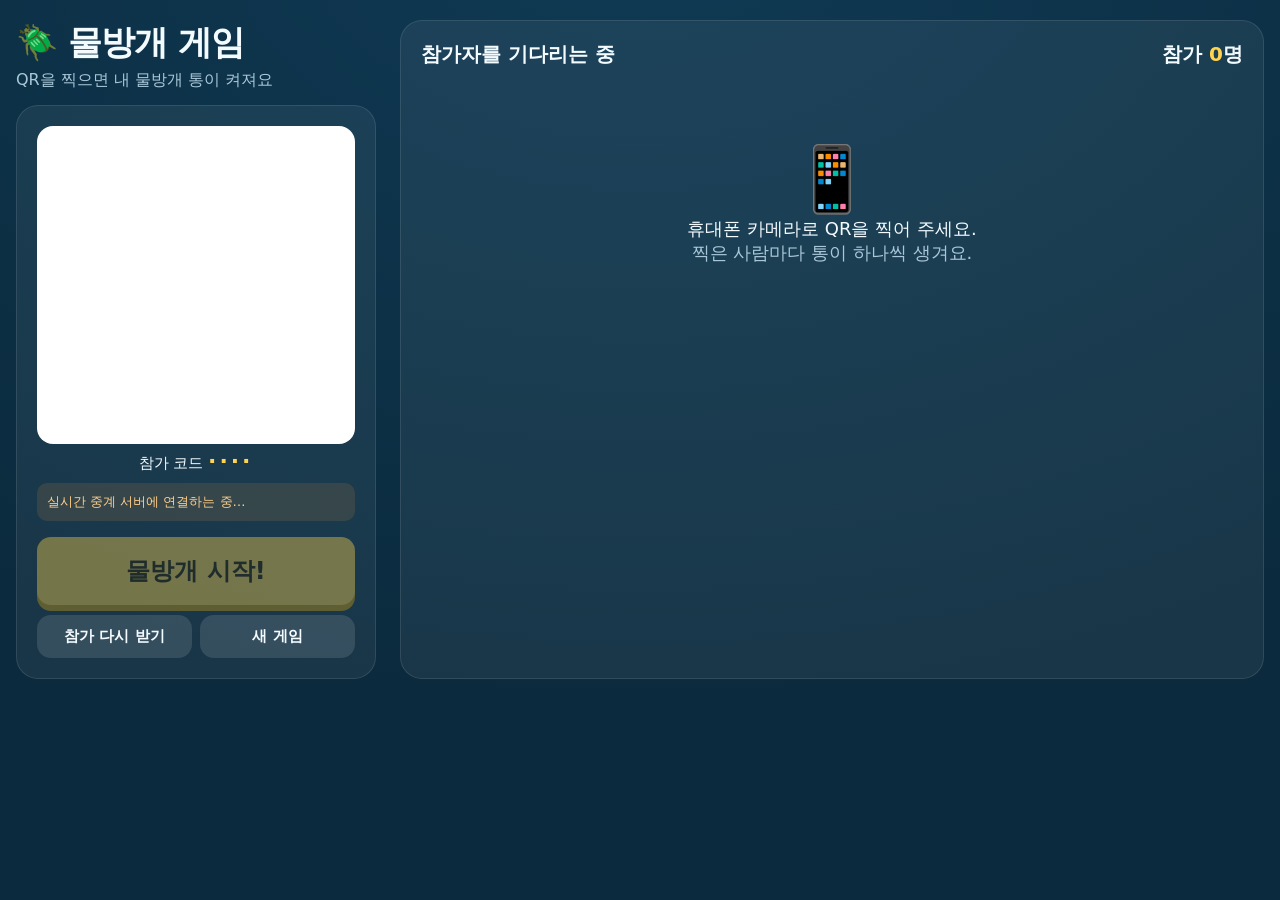
==== index.html @ 8b1d906b "물방개 게임 인터넷 버전 (GitHub Pages + 공개 MQTT 중계) Co-Authored-By: Claude Opus 5.5 <noreply@anthropic.com> Cl" ====
<!doctype html>
<html lang="ko">
<head>
<meta charset="utf-8">
<meta name="viewport" content="width=device-width,initial-scale=1,viewport-fit=cover">
<meta name="theme-color" content="#0b2a3d">
<title>물방개 게임</title>
<link rel="stylesheet" href="style.css">
<style>
  body { min-height: 100dvh; }
  .wrap { max-width: 1280px; margin: 0 auto; padding: 20px 16px 40px; display: grid; grid-template-columns: 360px 1fr; gap: 24px; }
  @media (max-width: 860px) { .wrap { grid-template-columns: 1fr; } }
  h1 { margin: 0 0 4px; font-size: 34px; letter-spacing: -1px; display: flex; align-items: center; gap: 10px; }
  .panel { background: rgba(255,255,255,.06); border: 1px solid rgba(255,255,255,.1); border-radius: 22px; padding: 20px; }
  #qr { background: #fff; border-radius: 16px; padding: 14px; display: flex; justify-content: center; aspect-ratio: 1; }
  #qr img, #qr svg { width: 100%; height: auto; image-rendering: pixelated; }
  #qr.closed { opacity: .25; filter: grayscale(1); }
  #link { word-break: break-all; font-size: 14px; margin-top: 10px; text-align: center; }
  #code { font-size: 15px; text-align: center; margin-top: 4px; }
  #code b { font-size: 22px; letter-spacing: 3px; color: var(--accent); }
  #warn { display: none; margin-top: 10px; font-size: 13px; color: #ffcf8a; background: rgba(255,160,60,.12); padding: 10px; border-radius: 10px; }
  .controls { display: flex; flex-direction: column; gap: 10px; margin-top: 16px; }
  #start { font-size: 24px; padding: 18px; }
  .row { display: flex; gap: 8px; } .row button { flex: 1; font-size: 15px; padding: 12px 8px; }
  #phase { font-size: 20px; font-weight: 800; margin: 0 0 14px; display: flex; justify-content: space-between; align-items: center; }
  #phase span.n { color: var(--accent); }
  #grid { display: grid; grid-template-columns: repeat(auto-fill, minmax(110px, 1fr)); gap: 14px; }
  .tub { position: relative; aspect-ratio: 1; border-radius: 22px; border: 6px solid var(--c); box-shadow: inset 0 0 20px rgba(0,0,0,.3);
    display: flex; align-items: center; justify-content: center; transition: transform .2s; animation: drop .4s cubic-bezier(.2,1.6,.4,1); }
  @keyframes drop { from { transform: scale(.3); opacity: 0; } }
  .tub .n { position: relative; z-index: 2; font-size: 34px; font-weight: 900; color: rgba(255,255,255,.85); text-shadow: 0 2px 6px rgba(0,0,0,.3); }
  .tub .off { position: absolute; top: 6px; right: 8px; z-index: 3; font-size: 11px; background: rgba(0,0,0,.45); padding: 2px 6px; border-radius: 6px; }
  .tub .x { position: absolute; top: 4px; left: 6px; z-index: 3; background: none; padding: 2px 6px; font-size: 14px; color: rgba(255,255,255,.6); display: none; }
  .lobby .tub:hover .x { display: block; }
  .tub .bt { position: absolute; z-index: 4; inset: 0; display: none; align-items: center; justify-content: center; }
  .tub.here { transform: scale(1.08); box-shadow: 0 0 0 4px #fff, 0 0 30px rgba(255,255,255,.6); }
  .tub.here .bt { display: flex; }
  .tub.here .n { opacity: .25; }
  .tub.win { transform: scale(1.12); box-shadow: 0 0 0 6px var(--accent), 0 0 50px rgba(255,211,77,.9); }
  .tub.win .bt { display: flex; }
  .tub.lose { opacity: .35; }
  #empty { text-align: center; padding: 60px 10px; font-size: 18px; }
  #empty .big { font-size: 64px; }
  #banner { position: fixed; inset: 0; z-index: 30; display: none; align-items: center; justify-content: center; flex-direction: column; background: rgba(5,20,30,.75); text-align: center; }
  #banner h2 { font-size: min(18vw, 160px); margin: 0; color: var(--accent); text-shadow: 0 0 40px rgba(255,211,77,.7); animation: pop .6s cubic-bezier(.2,2,.4,1); }
  #banner p { font-size: 28px; margin: 8px 0 24px; }
  #banner .row button { flex: none; font-size: 20px; padding: 14px 28px; white-space: nowrap; }
  #count { position: fixed; inset: 0; z-index: 30; display: none; align-items: center; justify-content: center; font-size: 30vmin; font-weight: 900; text-shadow: 0 6px 30px rgba(0,0,0,.5); pointer-events: none; }
  @keyframes pop { from { transform: scale(.2); } to { transform: scale(1); } }
</style>
</head>
<body>
<div class="wrap">
  <div>
    <h1>🪲 물방개 게임</h1>
    <p class="muted" style="margin:0 0 14px">QR을 찍으면 내 물방개 통이 켜져요</p>
    <div class="panel">
      <div id="qr"></div>
      <div id="code">참가 코드 <b id="codev">····</b></div>
      <div id="link" class="muted"></div>
      <div id="warn"></div>
      <div class="controls">
        <button id="start" class="btn-main" disabled>물방개 시작!</button>
        <div class="row">
          <button id="reopen" class="btn-sub">참가 다시 받기</button>
          <button id="newgame" class="btn-sub">새 게임</button>
        </div>
      </div>
    </div>
  </div>
  <div class="panel" id="board">
    <div id="phase"><span id="phaseText">참가자를 기다리는 중</span><span>참가 <span class="n" id="cnt">0</span>명</span></div>
    <div id="grid"></div>
    <div id="empty"><div class="big">📱</div>휴대폰 카메라로 QR을 찍어 주세요.<br><span class="muted">찍은 사람마다 통이 하나씩 생겨요.</span></div>
  </div>
</div>
<div id="count"></div>
<div id="banner"><h2 id="bTitle"></h2><p id="bSub">당첨!</p><div class="row" style="gap:12px"><button class="btn-main" id="again">한 판 더</button><button class="btn-sub" id="close">닫기</button></div></div>
<script src="qrcode.js"></script>
<script src="beetle.js"></script>
<script src="mqtt.min.js"></script>
<script src="net.js"></script>
<script>
const $ = id => document.getElementById(id);
const COLORS = ['#3BA7E0', '#F2994A', '#6FCF97', '#EB5757', '#BB6BD9', '#F2C94C', '#56CCF2', '#FF8FB1',
  '#2D9CDB', '#27AE60', '#9B51E0', '#F06292', '#4DB6AC', '#FFB74D', '#7986CB', '#A1887F'];
const HK = 'mb2_host';
const params = new URLSearchParams(location.search);
let G = null;          // 게임 상태 (이 호스트 화면이 진행을 맡음)
let client = null, brokerUrl = null, state = null, runTimer = null;
const T = () => MB.PREFIX + G.room;

function save() { try { localStorage.setItem(HK, JSON.stringify({ ...G, players: G.players.map(p => ({ ...p, seen: 0 })) })); } catch (_) {} }
function restore() { try { return JSON.parse(localStorage.getItem(HK)); } catch (_) { return null; } }
function newGame() { return { room: MB.rid(6), phase: 'lobby', players: [], winner: null, round: 0, nextNum: 1 }; }
function setWarn(t, bad) { const w = $('warn'); w.style.display = t ? 'block' : 'none'; w.textContent = t || ''; w.style.color = bad ? '#ff9b9b' : ''; }

function online(p) { return Date.now() - (p.seen || 0) < 12000; }
function snapshot() {
  return { type: 'state', phase: G.phase, winner: G.winner, round: G.round,
    players: G.players.map(p => ({ id: p.id, num: p.num, color: p.color, online: online(p) })) };
}
function pub(sub, obj, retain) { if (client) client.publish(T() + sub, JSON.stringify(obj), { qos: 0, retain: !!retain }); }
function broadcast(m) { handle(m); pub('/ev', m); }
function broadcastState() { save(); const s = snapshot(); handle(s); pub('/state', s, true); }

// 참가자 → 호스트 메시지
function onUp(m) {
  if (!m || typeof m.pid !== 'string' || m.pid.length > 40) return;
  let p = G.players.find(x => x.id === m.pid);
  if (m.t === 'join') {
    if (!p) {
      if (G.phase !== 'lobby') { pub('/ev', { type: 'rejected', pid: m.pid }); return; }
      if (G.players.length >= 200) { pub('/ev', { type: 'rejected', pid: m.pid, full: true }); return; }
      const num = G.nextNum++;
      p = { id: m.pid, num, color: COLORS[(num - 1) % COLORS.length], seen: Date.now() };
      G.players.push(p);
    } else p.seen = Date.now();
    broadcastState();
  } else if (m.t === 'hb' && p) {
    const was = online(p); p.seen = Date.now();
    if (!was) broadcastState();
  }
}
// 연결 끊김 표시 갱신
setInterval(() => {
  if (!G || !state) return;
  const changed = G.players.some(p => { const o = state.players.find(x => x.id === p.id); return o && o.online !== online(p); });
  if (changed) broadcastState();
}, 3000);

function buildPath() {
  const ids = G.players.map(p => p.id);
  const win = ids[MB.randInt(ids.length)];
  const hops = ids.slice();
  for (let i = hops.length - 1; i > 0; i--) { const j = MB.randInt(i + 1); [hops[i], hops[j]] = [hops[j], hops[i]]; }
  const other = not => { let x; do { x = ids[MB.randInt(ids.length)]; } while (x === not); return x; };
  if (ids.length > 1) {
    const extra = Math.min(3 + MB.randInt(5), 2 + ids.length * 2);
    for (let k = 0; k < extra; k++) hops.push(other(hops[hops.length - 1]));
    if (hops[hops.length - 1] === win) hops.push(other(win));
    hops.push(win);
  } else hops.splice(0, hops.length, win);
  const n = hops.length;
  const durs = hops.map((_, i) => { const e = n - 1 - i; if (e === 0) return 2600; if (e <= 3) return [0, 1700, 1300, 1000][e]; return Math.max(450, 1300 - i * 120); });
  return { hops, durs, win };
}

function startBeetle() {
  if (!G.players.length || G.phase === 'running') return;
  const { hops, durs, win } = buildPath();
  clearTimeout(runTimer);
  G.phase = 'running'; G.winner = null; G.round++;
  const round = G.round;
  broadcastState();
  broadcast({ type: 'countdown', ms: 3000 });
  let i = 0;
  const step = () => {
    if (G.round !== round) return;
    if (i >= hops.length) {
      G.phase = 'done'; G.winner = win;
      const wp = G.players.find(p => p.id === win);
      broadcast({ type: 'winner', id: win, num: wp ? wp.num : null });
      broadcastState();
      return;
    }
    broadcast({ type: 'hop', id: hops[i], dur: durs[i], idx: i, total: hops.length, final: i === hops.length - 1 });
    runTimer = setTimeout(step, durs[i++]);
  };
  runTimer = setTimeout(step, 3000);
}

function showQR() {
  const u = new URL('join.html', location.href);
  u.search = ''; u.hash = '';
  u.searchParams.set('r', G.room);
  u.searchParams.set('b', MB.brokerParam(brokerUrl));
  const url = u.href;
  const qr = qrcode(0, 'M'); qr.addData(url); qr.make();
  $('qr').innerHTML = qr.createSvgTag({ cellSize: 8, margin: 2, scalable: true });
  $('link').textContent = url;
  $('codev').textContent = G.room.toUpperCase();
}

async function init(fresh) {
  const saved = fresh ? null : restore();
  G = saved && saved.room ? saved : newGame();
  if (G.phase === 'running') G.phase = G.winner ? 'done' : 'lobby';
  save();
  setWarn('실시간 중계 서버에 연결하는 중…');
  if (!client) {
    const list = params.get('broker') ? [params.get('broker')] : (G.broker ? [G.broker, ...MB.BROKERS.filter(b => b !== G.broker)] : MB.BROKERS);
    try { const r = await MB.connectAny(list); client = r.client; brokerUrl = r.url; }
    catch (e) { setWarn('⚠️ ' + e.message + ' 잠시 후 다시 시도해요.', true); setTimeout(() => init(false), 4000); return; }
    client.on('message', (topic, buf) => {
      if (!G || topic !== T() + '/up') return;
      let m; try { m = JSON.parse(buf.toString()); } catch (_) { return; }
      onUp(m);
    });
    client.on('connect', () => { setWarn(''); subscribe(); broadcastState(); });
    client.on('offline', () => setWarn('⚠️ 인터넷 연결이 끊겼어요. 다시 연결하는 중…', true));
  }
  if (G.broker !== brokerUrl) { G.broker = brokerUrl; save(); }
  subscribe();
  setWarn('');
  showQR();
  broadcastState();
}
let subscribed = null;
function subscribe() {
  if (subscribed && subscribed !== T()) client.unsubscribe(subscribed + '/up');
  subscribed = T();
  client.subscribe(T() + '/up', { qos: 0 });
}

const host = async (action, extra) => {
  if (action === 'start') startBeetle();
  else if (action === 'reopen') { clearTimeout(runTimer); G.round++; G.phase = 'lobby'; G.winner = null; broadcastState(); }
  else if (action === 'kick') {
    const p = G.players.find(x => x.id === extra.pid);
    if (p) { pub('/ev', { type: 'kicked', pid: p.id }); G.players = G.players.filter(x => x !== p); broadcastState(); }
  } else if (action === 'end') {
    clearTimeout(runTimer); G.round++;
    pub('/ev', { type: 'ended' });
    if (client) client.publish(T() + '/state', '', { retain: true }); // 남아 있던 상태 지우기
  }
  return { ok: true, j: {} };
};

function render() {
  const s = state; if (!s) return;
  $('cnt').textContent = s.players.length;
  $('empty').style.display = s.players.length ? 'none' : 'block';
  $('board').className = 'panel ' + s.phase;
  $('qr').className = s.phase === 'lobby' ? '' : 'closed';
  $('phaseText').textContent = { lobby: '참가자를 기다리는 중', running: '물방개가 돌아다니는 중…', done: '결과 발표!' }[s.phase];
  $('start').disabled = s.phase === 'running' || s.players.length === 0;
  $('start').textContent = s.phase === 'done' ? '같은 멤버로 한 판 더' : '물방개 시작!';
  $('reopen').disabled = s.phase !== 'done';
  const grid = $('grid');
  const have = new Set();
  s.players.forEach(p => {
    have.add(p.id);
    let el = grid.querySelector(`[data-id="${p.id}"]`);
    if (!el) {
      el = document.createElement('div'); el.className = 'tub water'; el.dataset.id = p.id;
      el.style.setProperty('--c', p.color);
      el.innerHTML = `<button class="x" title="빼기">✕</button><span class="n">${p.num}</span><span class="off">연결 끊김</span><div class="bt">${beetleSVG(48)}</div>`;
      el.querySelector('.x').onclick = () => { if (confirm(`${p.num}번 통을 뺄까요?`)) host('kick', { pid: p.id }); };
      grid.appendChild(el);
    }
    el.querySelector('.off').style.display = p.online ? 'none' : 'block';
    el.classList.toggle('win', s.phase === 'done' && s.winner === p.id);
    el.classList.toggle('lose', s.phase === 'done' && s.winner && s.winner !== p.id);
    if (s.phase !== 'running') el.classList.remove('here');
  });
  grid.querySelectorAll('.tub').forEach(el => { if (!have.has(el.dataset.id)) el.remove(); });
}

function handle(m) {
  if (m.type === 'state') { state = m; render(); if (m.phase !== 'done') $('banner').style.display = 'none'; }
  else if (m.type === 'countdown') { let n = Math.round(m.ms / 1000); const c = $('count'); c.style.display = 'flex';
    const t = () => { if (n <= 0) { c.style.display = 'none'; return; } c.textContent = n--; setTimeout(t, 1000); }; t(); }
  else if (m.type === 'hop') {
    document.querySelectorAll('.tub.here').forEach(e => e.classList.remove('here'));
    const el = document.querySelector(`.tub[data-id="${m.id}"]`);
    if (el) { el.classList.add('here'); el.scrollIntoView({ block: 'nearest', behavior: 'smooth' }); }
  }
  else if (m.type === 'winner') {
    document.querySelectorAll('.tub.here').forEach(e => e.classList.remove('here'));
    setTimeout(() => { $('bTitle').textContent = `${m.num}번 통`; $('bSub').textContent = '🎉 당첨! 🎉'; $('banner').style.display = 'flex'; }, 400);
  }
}

$('start').onclick = () => { if (!G.players.length) return alert('참가자가 없어요.'); host('start'); };
$('again').onclick = () => { $('banner').style.display = 'none'; host('start'); };
$('close').onclick = () => { $('banner').style.display = 'none'; };
$('reopen').onclick = () => host('reopen');
$('newgame').onclick = async () => { if (!confirm('새 게임을 만들까요? 지금 참가자들은 모두 나가게 돼요.')) return; await host('end'); $('grid').innerHTML = ''; init(true); };
init(false);
</script>
</body>
</html>
---- style.css ----
:root {
  --bg: #0b2a3d; --bg2: #0f3a54; --ink: #f4fbff; --muted: #a9c7d8; --accent: #ffd34d; --accent-ink: #2a1e00;
  --water1: #6fd0f2; --water2: #2a8fc4; --water3: #13628f; --danger: #ff6b6b; --ok: #6be38f;
}
* { box-sizing: border-box; }
html, body { margin: 0; height: 100%; }
body { background: radial-gradient(1200px 800px at 50% -10%, var(--bg2), var(--bg)); color: var(--ink);
  font-family: "Pretendard", "Apple SD Gothic Neo", "Noto Sans KR", "Malgun Gothic", system-ui, sans-serif; -webkit-tap-highlight-color: transparent; }
button { font: inherit; cursor: pointer; border: 0; border-radius: 14px; padding: 14px 22px; font-weight: 800; font-size: 18px; }
button:disabled { opacity: .4; cursor: not-allowed; }
.btn-main { background: var(--accent); color: var(--accent-ink); box-shadow: 0 6px 0 #c79a12; }
.btn-main:active:not(:disabled) { transform: translateY(3px); box-shadow: 0 3px 0 #c79a12; }
.btn-sub { background: rgba(255,255,255,.12); color: var(--ink); }
.muted { color: var(--muted); }

/* 물 효과 */
.water { position: relative; overflow: hidden; background: radial-gradient(circle at 30% 25%, var(--water1), var(--water2) 55%, var(--water3)); }
.water::before, .water::after { content: ""; position: absolute; inset: -50%; pointer-events: none;
  background: repeating-radial-gradient(circle at 50% 50%, rgba(255,255,255,.10) 0 2px, transparent 3px 26px);
  animation: ripple 9s linear infinite; }
.water::after { animation-duration: 13s; animation-direction: reverse; opacity: .6; }
@keyframes ripple { from { transform: rotate(0) scale(1); } to { transform: rotate(360deg) scale(1.1); } }

.beetle .leg-back-l { transform-origin: 36px 87px; }
.beetle .leg-back-r { transform-origin: 64px 87px; }
.swim .beetle .leg-back-l { animation: paddleL .28s ease-in-out infinite alternate; }
.swim .beetle .leg-back-r { animation: paddleR .28s ease-in-out infinite alternate; }
@keyframes paddleL { from { transform: rotate(-18deg); } to { transform: rotate(16deg); } }
@keyframes paddleR { from { transform: rotate(18deg); } to { transform: rotate(-16deg); } }

/* 꽃가루 */
.confetti { position: fixed; top: -20px; width: 10px; height: 16px; z-index: 50; pointer-events: none; animation: fall linear forwards; }
@keyframes fall { to { transform: translateY(110vh) rotate(720deg); } }
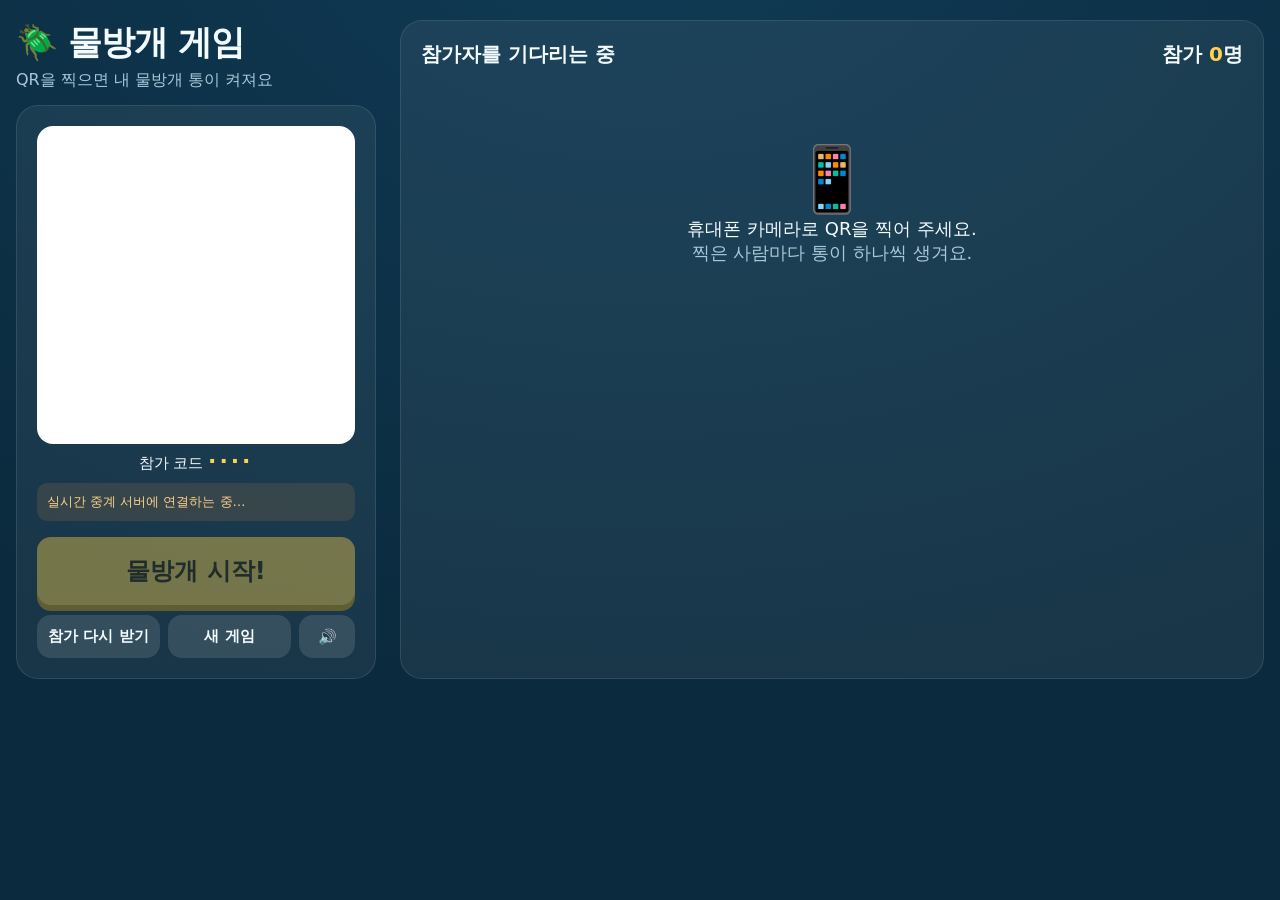
==== commit e0390b8d: "멈춘 척하다 다시 출발하는 연출, 긴장감 배경음악·효과음, 당첨 음성 추가 Co-Authored-By: Claude Opus 5.5 <noreply@anthropic.com> Cl" ====
--- a/index.html
+++ b/index.html
@@ -36,6 +36,8 @@
   .tub.here { transform: scale(1.08); box-shadow: 0 0 0 4px #fff, 0 0 30px rgba(255,255,255,.6); }
   .tub.here .bt { display: flex; }
   .tub.here .n { opacity: .25; }
+  .tub.here.sit { animation: sit .5s ease-in-out infinite alternate; box-shadow: 0 0 0 4px var(--accent), 0 0 40px rgba(255,211,77,.8); }
+  @keyframes sit { from { transform: scale(1.08) rotate(-2deg); } to { transform: scale(1.14) rotate(2deg); } }
   .tub.win { transform: scale(1.12); box-shadow: 0 0 0 6px var(--accent), 0 0 50px rgba(255,211,77,.9); }
   .tub.win .bt { display: flex; }
   .tub.lose { opacity: .35; }
@@ -64,6 +66,7 @@
         <div class="row">
           <button id="reopen" class="btn-sub">참가 다시 받기</button>
           <button id="newgame" class="btn-sub">새 게임</button>
+          <button id="mute" class="btn-sub" style="flex:0 0 56px" title="소리">🔊</button>
         </div>
       </div>
     </div>
@@ -80,6 +83,7 @@
 <script src="beetle.js"></script>
 <script src="mqtt.min.js"></script>
 <script src="net.js"></script>
+<script src="sound.js"></script>
 <script>
 const $ = id => document.getElementById(id);
 const COLORS = ['#3BA7E0', '#F2994A', '#6FCF97', '#EB5757', '#BB6BD9', '#F2C94C', '#56CCF2', '#FF8FB1',
@@ -129,26 +133,40 @@
   if (changed) broadcastState();
 }, 3000);
 
+// 물방개 경로: 모든 통을 한 번씩(무작위 순서) 돈 뒤, 몇 번 더 돌아다니고,
+// 1~2번은 어느 통에 들어가 멈춘 척하다가 다시 튀어나온 뒤, 마지막에 당첨 통으로 들어감
+const FAKE_MS = 3000, FINAL_MS = 3600;
 function buildPath() {
   const ids = G.players.map(p => p.id);
   const win = ids[MB.randInt(ids.length)];
-  const hops = ids.slice();
-  for (let i = hops.length - 1; i > 0; i--) { const j = MB.randInt(i + 1); [hops[i], hops[j]] = [hops[j], hops[i]]; }
+  const order = ids.slice();
+  for (let i = order.length - 1; i > 0; i--) { const j = MB.randInt(i + 1); [order[i], order[j]] = [order[j], order[i]]; }
+  const hops = order.map(id => ({ id, kind: 'pass' }));
+  if (ids.length === 1) return { hops: [{ id: win, kind: 'final', dur: FINAL_MS }], win };
+  const last = () => hops[hops.length - 1].id;
   const other = not => { let x; do { x = ids[MB.randInt(ids.length)]; } while (x === not); return x; };
-  if (ids.length > 1) {
-    const extra = Math.min(3 + MB.randInt(5), 2 + ids.length * 2);
-    for (let k = 0; k < extra; k++) hops.push(other(hops[hops.length - 1]));
-    if (hops[hops.length - 1] === win) hops.push(other(win));
-    hops.push(win);
-  } else hops.splice(0, hops.length, win);
+  const extra = Math.min(2 + MB.randInt(4), 1 + ids.length * 2);
+  for (let k = 0; k < extra; k++) hops.push({ id: other(last()), kind: 'pass' });
+  const fakes = 1 + MB.randInt(2);
+  for (let f = 0; f < fakes; f++) {
+    hops.push({ id: other(last()), kind: 'fake' });
+    const after = 1 + MB.randInt(2);                // 튀어나와서 재빨리 다른 통으로
+    for (let k = 0; k < after; k++) hops.push({ id: other(last()), kind: 'dash' });
+  }
+  if (last() === win) hops.push({ id: other(win), kind: 'pass' });
+  hops.push({ id: win, kind: 'final' });
   const n = hops.length;
-  const durs = hops.map((_, i) => { const e = n - 1 - i; if (e === 0) return 2600; if (e <= 3) return [0, 1700, 1300, 1000][e]; return Math.max(450, 1300 - i * 120); });
-  return { hops, durs, win };
+  hops.forEach((h, i) => {
+    const e = n - 1 - i;
+    h.dur = h.kind === 'final' ? FINAL_MS : h.kind === 'fake' ? FAKE_MS : h.kind === 'dash' ? 520
+      : e <= 2 ? [0, 1300, 1000][e] : Math.max(450, 1300 - i * 120);
+  });
+  return { hops, win };
 }
 
 function startBeetle() {
   if (!G.players.length || G.phase === 'running') return;
-  const { hops, durs, win } = buildPath();
+  const { hops, win } = buildPath();
   clearTimeout(runTimer);
   G.phase = 'running'; G.winner = null; G.round++;
   const round = G.round;
@@ -164,8 +182,10 @@
       broadcastState();
       return;
     }
-    broadcast({ type: 'hop', id: hops[i], dur: durs[i], idx: i, total: hops.length, final: i === hops.length - 1 });
-    runTimer = setTimeout(step, durs[i++]);
+    const h = hops[i];
+    broadcast({ type: 'hop', id: h.id, dur: h.dur, idx: i, total: hops.length, final: h.kind === 'final', fake: h.kind === 'fake' });
+    runTimer = setTimeout(step, h.dur);
+    i++;
   };
   runTimer = setTimeout(step, 3000);
 }
@@ -257,22 +277,40 @@
   grid.querySelectorAll('.tub').forEach(el => { if (!have.has(el.dataset.id)) el.remove(); });
 }
 
+let holdTimers = [];
+function clearHolds() { holdTimers.forEach(clearTimeout); holdTimers = []; }
 function handle(m) {
-  if (m.type === 'state') { state = m; render(); if (m.phase !== 'done') $('banner').style.display = 'none'; }
+  if (m.type === 'state') { state = m; render(); if (m.phase !== 'done') $('banner').style.display = 'none'; if (m.phase !== 'running') { clearHolds(); if (m.phase === 'lobby') SFX.stopMusic(); } }
   else if (m.type === 'countdown') { let n = Math.round(m.ms / 1000); const c = $('count'); c.style.display = 'flex';
-    const t = () => { if (n <= 0) { c.style.display = 'none'; return; } c.textContent = n--; setTimeout(t, 1000); }; t(); }
+    const t = () => { if (n <= 0) { c.style.display = 'none'; SFX.startMusic(); return; } SFX.tick(); c.textContent = n--; setTimeout(t, 1000); }; t(); }
   else if (m.type === 'hop') {
-    document.querySelectorAll('.tub.here').forEach(e => e.classList.remove('here'));
+    clearHolds();
+    document.querySelectorAll('.tub.here').forEach(e => e.classList.remove('here', 'sit'));
     const el = document.querySelector(`.tub[data-id="${m.id}"]`);
     if (el) { el.classList.add('here'); el.scrollIntoView({ block: 'nearest', behavior: 'smooth' }); }
+    SFX.setIntensity(m.idx / Math.max(1, m.total - 1));
+    SFX.splash();
+    if (m.fake || m.final) {
+      // 멈춘 척 / 진짜 멈춤은 처음 2.4초 동안 똑같이 보이고 들림
+      holdTimers.push(setTimeout(() => { if (el) el.classList.add('sit'); $('phaseText').textContent = '멈췄다…?!'; SFX.hold(); }, 1000));
+      if (m.fake) holdTimers.push(setTimeout(() => { if (el) el.classList.remove('sit'); $('phaseText').textContent = '앗, 다시 움직인다!'; SFX.whoosh(); SFX.resume(); }, 2400));
+      else holdTimers.push(setTimeout(() => { SFX.drumroll(1.1); }, 2400));
+    } else if ($('phaseText').textContent !== '물방개가 돌아다니는 중…') $('phaseText').textContent = '물방개가 돌아다니는 중…';
   }
   else if (m.type === 'winner') {
-    document.querySelectorAll('.tub.here').forEach(e => e.classList.remove('here'));
-    setTimeout(() => { $('bTitle').textContent = `${m.num}번 통`; $('bSub').textContent = '🎉 당첨! 🎉'; $('banner').style.display = 'flex'; }, 400);
+    clearHolds();
+    SFX.stopMusic();
+    setTimeout(() => {
+      document.querySelectorAll('.tub.here').forEach(e => e.classList.remove('here', 'sit'));
+      $('bTitle').textContent = `${m.num}번 통`; $('bSub').textContent = '🎉 당첨! 🎉'; $('banner').style.display = 'flex';
+      SFX.fanfare(); setTimeout(() => SFX.speak(`${m.num}번 통, 당첨!`), 900);
+    }, 300);
   }
 }
 
 $('start').onclick = () => { if (!G.players.length) return alert('참가자가 없어요.'); host('start'); };
+document.addEventListener('pointerdown', () => SFX.unlock(), { capture: true });
+$('mute').onclick = () => { SFX.unlock(); SFX.setMuted(!SFX.isMuted()); $('mute').textContent = SFX.isMuted() ? '🔇' : '🔊'; };
 $('again').onclick = () => { $('banner').style.display = 'none'; host('start'); };
 $('close').onclick = () => { $('banner').style.display = 'none'; };
 $('reopen').onclick = () => host('reopen');
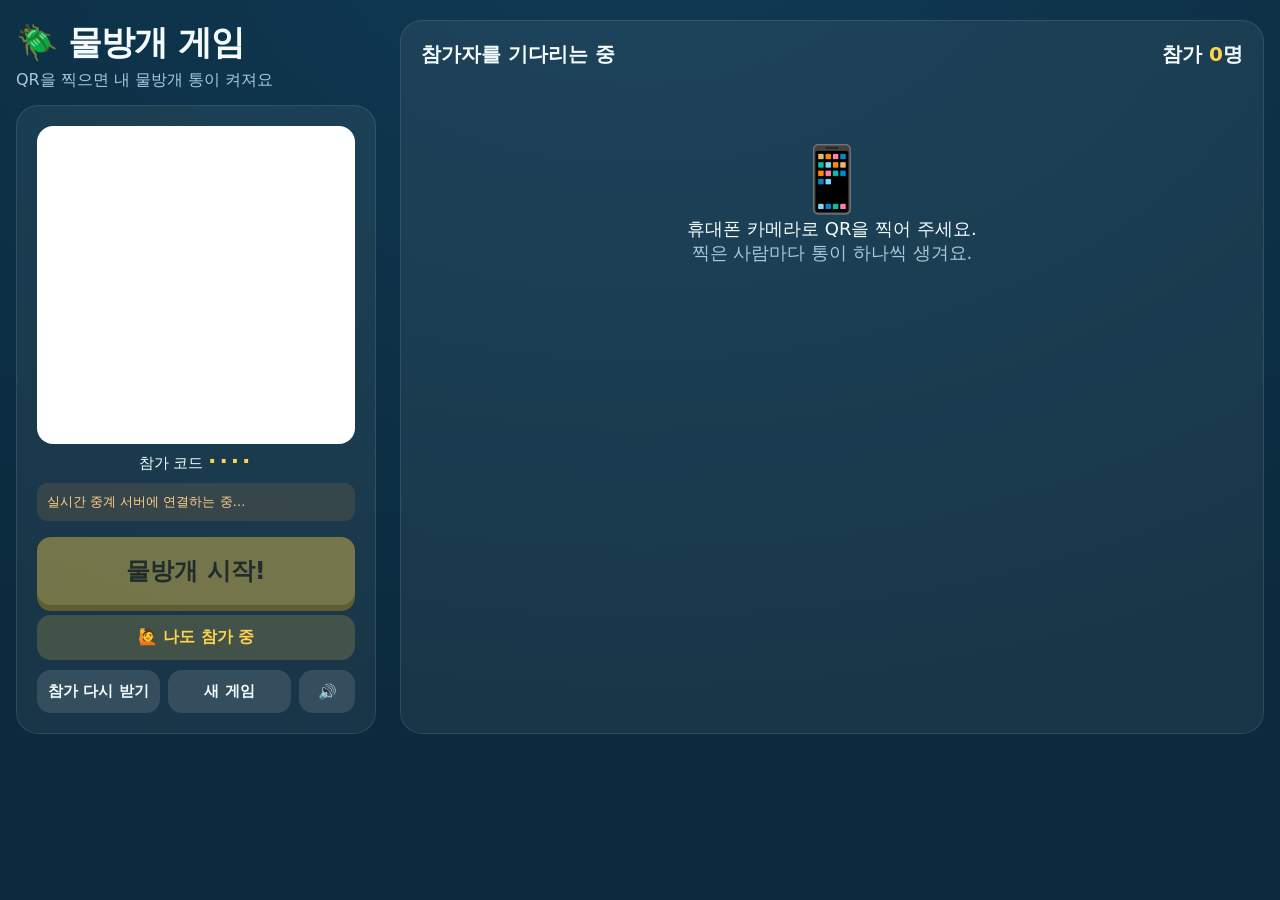
==== commit 39e3b471: "호스트도 자기 통을 갖고 참가 (나도 참가 켜기/끄기) Co-Authored-By: Claude Opus 5.5 <noreply@anthropic.com> Claude-Sessio" ====
--- a/index.html
+++ b/index.html
@@ -29,6 +29,8 @@
     display: flex; align-items: center; justify-content: center; transition: transform .2s; animation: drop .4s cubic-bezier(.2,1.6,.4,1); }
   @keyframes drop { from { transform: scale(.3); opacity: 0; } }
   .tub .n { position: relative; z-index: 2; font-size: 34px; font-weight: 900; color: rgba(255,255,255,.85); text-shadow: 0 2px 6px rgba(0,0,0,.3); }
+  .tub .me { position: absolute; bottom: 6px; left: 50%; transform: translateX(-50%); z-index: 3; font-size: 13px; font-weight: 800; background: var(--accent); color: var(--accent-ink); padding: 2px 10px; border-radius: 999px; }
+  #hostjoin.on { background: rgba(255,211,77,.18); color: var(--accent); }
   .tub .off { position: absolute; top: 6px; right: 8px; z-index: 3; font-size: 11px; background: rgba(0,0,0,.45); padding: 2px 6px; border-radius: 6px; }
   .tub .x { position: absolute; top: 4px; left: 6px; z-index: 3; background: none; padding: 2px 6px; font-size: 14px; color: rgba(255,255,255,.6); display: none; }
   .lobby .tub:hover .x { display: block; }
@@ -63,6 +65,7 @@
       <div id="warn"></div>
       <div class="controls">
         <button id="start" class="btn-main" disabled>물방개 시작!</button>
+        <button id="hostjoin" class="btn-sub" style="font-size:16px;padding:12px">🙋 나도 참가 중</button>
         <div class="row">
           <button id="reopen" class="btn-sub">참가 다시 받기</button>
           <button id="newgame" class="btn-sub">새 게임</button>
@@ -96,10 +99,23 @@
 
 function save() { try { localStorage.setItem(HK, JSON.stringify({ ...G, players: G.players.map(p => ({ ...p, seen: 0 })) })); } catch (_) {} }
 function restore() { try { return JSON.parse(localStorage.getItem(HK)); } catch (_) { return null; } }
-function newGame() { return { room: MB.rid(6), phase: 'lobby', players: [], winner: null, round: 0, nextNum: 1 }; }
+function newGame() { return { room: MB.rid(6), phase: 'lobby', players: [], winner: null, round: 0, nextNum: 1, hostPid: 'h' + MB.rid(11), hostPlays: true }; }
+// 호스트도 참가자 중 한 명 (통 하나를 가짐)
+function isMe(id) { return G && id === G.hostPid; }
+function ensureHost() {
+  if (!G.hostPid) G.hostPid = 'h' + MB.rid(11);
+  if (G.hostPlays === undefined) G.hostPlays = true;
+  const has = G.players.some(p => p.id === G.hostPid);
+  if (G.hostPlays && !has && G.phase === 'lobby') {
+    const num = G.nextNum++;
+    G.players.unshift({ id: G.hostPid, num, color: COLORS[(num - 1) % COLORS.length], seen: Date.now() });
+  } else if (!G.hostPlays && has && G.phase === 'lobby') G.players = G.players.filter(p => p.id !== G.hostPid);
+  $('hostjoin').textContent = G.hostPlays ? '🙋 나도 참가 중' : '🙋 나도 참가하기';
+  $('hostjoin').classList.toggle('on', !!G.hostPlays);
+}
 function setWarn(t, bad) { const w = $('warn'); w.style.display = t ? 'block' : 'none'; w.textContent = t || ''; w.style.color = bad ? '#ff9b9b' : ''; }
 
-function online(p) { return Date.now() - (p.seen || 0) < 12000; }
+function online(p) { return isMe(p.id) || Date.now() - (p.seen || 0) < 12000; }
 function snapshot() {
   return { type: 'state', phase: G.phase, winner: G.winner, round: G.round,
     players: G.players.map(p => ({ id: p.id, num: p.num, color: p.color, online: online(p) })) };
@@ -205,6 +221,7 @@
 async function init(fresh) {
   const saved = fresh ? null : restore();
   G = saved && saved.room ? saved : newGame();
+  ensureHost();
   if (G.phase === 'running') G.phase = G.winner ? 'done' : 'lobby';
   save();
   setWarn('실시간 중계 서버에 연결하는 중…');
@@ -235,7 +252,7 @@
 
 const host = async (action, extra) => {
   if (action === 'start') startBeetle();
-  else if (action === 'reopen') { clearTimeout(runTimer); G.round++; G.phase = 'lobby'; G.winner = null; broadcastState(); }
+  else if (action === 'reopen') { clearTimeout(runTimer); G.round++; G.phase = 'lobby'; G.winner = null; ensureHost(); broadcastState(); }
   else if (action === 'kick') {
     const p = G.players.find(x => x.id === extra.pid);
     if (p) { pub('/ev', { type: 'kicked', pid: p.id }); G.players = G.players.filter(x => x !== p); broadcastState(); }
@@ -265,7 +282,7 @@
     if (!el) {
       el = document.createElement('div'); el.className = 'tub water'; el.dataset.id = p.id;
       el.style.setProperty('--c', p.color);
-      el.innerHTML = `<button class="x" title="빼기">✕</button><span class="n">${p.num}</span><span class="off">연결 끊김</span><div class="bt">${beetleSVG(48)}</div>`;
+      el.innerHTML = `<button class="x" title="빼기">✕</button><span class="n">${p.num}</span>${isMe(p.id) ? '<span class="me">나</span>' : ''}<span class="off">연결 끊김</span><div class="bt">${beetleSVG(48)}</div>`;
       el.querySelector('.x').onclick = () => { if (confirm(`${p.num}번 통을 뺄까요?`)) host('kick', { pid: p.id }); };
       grid.appendChild(el);
     }
@@ -290,9 +307,10 @@
     if (el) { el.classList.add('here'); el.scrollIntoView({ block: 'nearest', behavior: 'smooth' }); }
     SFX.setIntensity(m.idx / Math.max(1, m.total - 1));
     SFX.splash();
+    if (isMe(m.id)) { try { navigator.vibrate && navigator.vibrate(60); } catch (_) {} }
     if (m.fake || m.final) {
       // 멈춘 척 / 진짜 멈춤은 처음 2.4초 동안 똑같이 보이고 들림
-      holdTimers.push(setTimeout(() => { if (el) el.classList.add('sit'); $('phaseText').textContent = '멈췄다…?!'; SFX.hold(); }, 1000));
+      holdTimers.push(setTimeout(() => { if (el) el.classList.add('sit'); $('phaseText').textContent = isMe(m.id) ? '어…? 내 통에 멈췄다?! 😳' : '멈췄다…?!'; SFX.hold(); if (isMe(m.id)) { try { navigator.vibrate && navigator.vibrate([60, 160, 60]); } catch (_) {} } }, 1000));
       if (m.fake) holdTimers.push(setTimeout(() => { if (el) el.classList.remove('sit'); $('phaseText').textContent = '앗, 다시 움직인다!'; SFX.whoosh(); SFX.resume(); }, 2400));
       else holdTimers.push(setTimeout(() => { SFX.drumroll(1.1); }, 2400));
     } else if ($('phaseText').textContent !== '물방개가 돌아다니는 중…') $('phaseText').textContent = '물방개가 돌아다니는 중…';
@@ -302,8 +320,10 @@
     SFX.stopMusic();
     setTimeout(() => {
       document.querySelectorAll('.tub.here').forEach(e => e.classList.remove('here', 'sit'));
-      $('bTitle').textContent = `${m.num}번 통`; $('bSub').textContent = '🎉 당첨! 🎉'; $('banner').style.display = 'flex';
-      SFX.fanfare(); setTimeout(() => SFX.speak(`${m.num}번 통, 당첨!`), 900);
+      const mine = isMe(m.id);
+      $('bTitle').textContent = mine ? '당신이 당첨!' : `${m.num}번 통`; $('bSub').textContent = mine ? `🎉 ${m.num}번 통, 바로 내 통! 🎉` : '🎉 당첨! 🎉'; $('banner').style.display = 'flex';
+      SFX.fanfare(); setTimeout(() => SFX.speak(mine ? '당신이 당첨!' : `${m.num}번 통, 당첨!`), 900);
+      if (mine) { try { navigator.vibrate && navigator.vibrate([200, 100, 200, 100, 400]); } catch (_) {} }
     }, 300);
   }
 }
@@ -314,6 +334,10 @@
 $('again').onclick = () => { $('banner').style.display = 'none'; host('start'); };
 $('close').onclick = () => { $('banner').style.display = 'none'; };
 $('reopen').onclick = () => host('reopen');
+$('hostjoin').onclick = () => {
+  if (G.phase !== 'lobby') return alert('참가를 받는 중에만 바꿀 수 있어요. 결과 후 "참가 다시 받기"를 눌러 주세요.');
+  G.hostPlays = !G.hostPlays; ensureHost(); broadcastState();
+};
 $('newgame').onclick = async () => { if (!confirm('새 게임을 만들까요? 지금 참가자들은 모두 나가게 돼요.')) return; await host('end'); $('grid').innerHTML = ''; init(true); };
 init(false);
 </script>
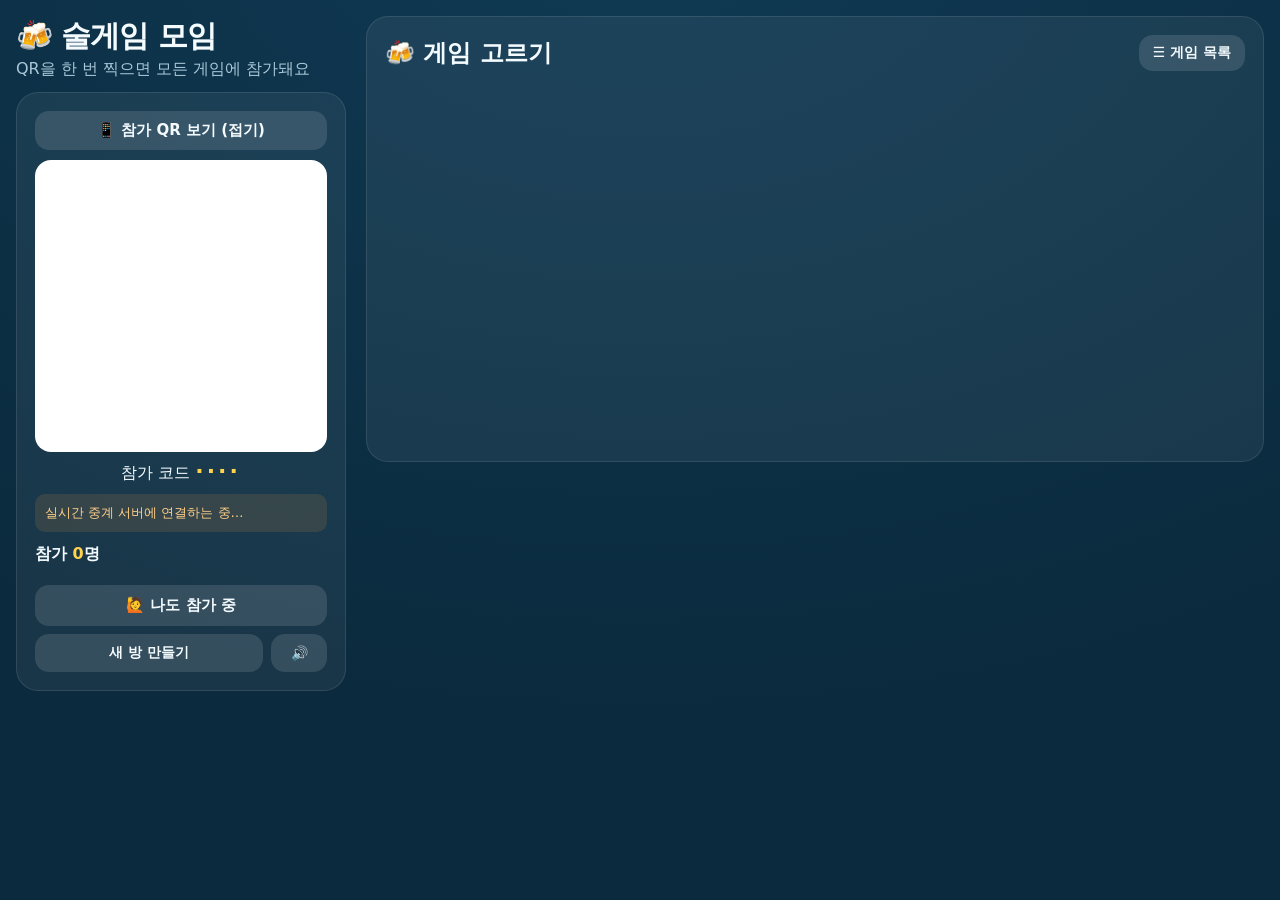
==== commit 3e423c63: "술게임 모임: 게임 메뉴와 8가지 게임 (물방개, 술병, 카드, 왕게임, 악어, 라이어, 로우하이, 해적) Co-Authored-By: Claude Opus 5.5 <noreply" ====
--- a/index.html
+++ b/index.html
@@ -4,342 +4,78 @@
 <meta charset="utf-8">
 <meta name="viewport" content="width=device-width,initial-scale=1,viewport-fit=cover">
 <meta name="theme-color" content="#0b2a3d">
-<title>물방개 게임</title>
+<title>술게임 모임</title>
 <link rel="stylesheet" href="style.css">
 <style>
   body { min-height: 100dvh; }
-  .wrap { max-width: 1280px; margin: 0 auto; padding: 20px 16px 40px; display: grid; grid-template-columns: 360px 1fr; gap: 24px; }
-  @media (max-width: 860px) { .wrap { grid-template-columns: 1fr; } }
-  h1 { margin: 0 0 4px; font-size: 34px; letter-spacing: -1px; display: flex; align-items: center; gap: 10px; }
-  .panel { background: rgba(255,255,255,.06); border: 1px solid rgba(255,255,255,.1); border-radius: 22px; padding: 20px; }
-  #qr { background: #fff; border-radius: 16px; padding: 14px; display: flex; justify-content: center; aspect-ratio: 1; }
-  #qr img, #qr svg { width: 100%; height: auto; image-rendering: pixelated; }
-  #qr.closed { opacity: .25; filter: grayscale(1); }
-  #link { word-break: break-all; font-size: 14px; margin-top: 10px; text-align: center; }
-  #code { font-size: 15px; text-align: center; margin-top: 4px; }
-  #code b { font-size: 22px; letter-spacing: 3px; color: var(--accent); }
+  .wrap { max-width: 1320px; margin: 0 auto; padding: 16px 16px 40px; display: grid; grid-template-columns: 330px 1fr; gap: 20px; align-items: start; }
+  @media (max-width: 900px) { .wrap { grid-template-columns: 1fr; } }
+  h1 { margin: 0 0 2px; font-size: 30px; letter-spacing: -1px; }
+  #qr { background: #fff; border-radius: 16px; padding: 12px; aspect-ratio: 1; }
+  #qr svg { width: 100%; height: auto; display: block; }
+  #code { text-align: center; margin-top: 6px; } #code b { font-size: 22px; letter-spacing: 3px; color: var(--accent); }
+  #link { word-break: break-all; font-size: 12px; text-align: center; margin-top: 4px; }
   #warn { display: none; margin-top: 10px; font-size: 13px; color: #ffcf8a; background: rgba(255,160,60,.12); padding: 10px; border-radius: 10px; }
-  .controls { display: flex; flex-direction: column; gap: 10px; margin-top: 16px; }
-  #start { font-size: 24px; padding: 18px; }
-  .row { display: flex; gap: 8px; } .row button { flex: 1; font-size: 15px; padding: 12px 8px; }
-  #phase { font-size: 20px; font-weight: 800; margin: 0 0 14px; display: flex; justify-content: space-between; align-items: center; }
-  #phase span.n { color: var(--accent); }
-  #grid { display: grid; grid-template-columns: repeat(auto-fill, minmax(110px, 1fr)); gap: 14px; }
-  .tub { position: relative; aspect-ratio: 1; border-radius: 22px; border: 6px solid var(--c); box-shadow: inset 0 0 20px rgba(0,0,0,.3);
-    display: flex; align-items: center; justify-content: center; transition: transform .2s; animation: drop .4s cubic-bezier(.2,1.6,.4,1); }
-  @keyframes drop { from { transform: scale(.3); opacity: 0; } }
-  .tub .n { position: relative; z-index: 2; font-size: 34px; font-weight: 900; color: rgba(255,255,255,.85); text-shadow: 0 2px 6px rgba(0,0,0,.3); }
-  .tub .me { position: absolute; bottom: 6px; left: 50%; transform: translateX(-50%); z-index: 3; font-size: 13px; font-weight: 800; background: var(--accent); color: var(--accent-ink); padding: 2px 10px; border-radius: 999px; }
+  #qrwrap.mini #qrbody { display: none; }
+  #qrtoggle { width: 100%; margin-bottom: 10px; font-size: 15px; padding: 10px; }
+  #qrwrap:not(.mini) #qrtoggle::after { content: ' (접기)'; }
+  #chips { display: flex; flex-wrap: wrap; gap: 6px; margin: 10px 0; }
+  .chip { background: var(--c); color: #fff; font-weight: 800; padding: 4px 10px; border-radius: 999px; font-size: 14px; }
+  .chip.off { opacity: .4; } .chip b { margin-left: 6px; cursor: pointer; opacity: .7; }
   #hostjoin.on { background: rgba(255,211,77,.18); color: var(--accent); }
-  .tub .off { position: absolute; top: 6px; right: 8px; z-index: 3; font-size: 11px; background: rgba(0,0,0,.45); padding: 2px 6px; border-radius: 6px; }
-  .tub .x { position: absolute; top: 4px; left: 6px; z-index: 3; background: none; padding: 2px 6px; font-size: 14px; color: rgba(255,255,255,.6); display: none; }
-  .lobby .tub:hover .x { display: block; }
-  .tub .bt { position: absolute; z-index: 4; inset: 0; display: none; align-items: center; justify-content: center; }
-  .tub.here { transform: scale(1.08); box-shadow: 0 0 0 4px #fff, 0 0 30px rgba(255,255,255,.6); }
-  .tub.here .bt { display: flex; }
-  .tub.here .n { opacity: .25; }
-  .tub.here.sit { animation: sit .5s ease-in-out infinite alternate; box-shadow: 0 0 0 4px var(--accent), 0 0 40px rgba(255,211,77,.8); }
-  @keyframes sit { from { transform: scale(1.08) rotate(-2deg); } to { transform: scale(1.14) rotate(2deg); } }
-  .tub.win { transform: scale(1.12); box-shadow: 0 0 0 6px var(--accent), 0 0 50px rgba(255,211,77,.9); }
-  .tub.win .bt { display: flex; }
-  .tub.lose { opacity: .35; }
-  #empty { text-align: center; padding: 60px 10px; font-size: 18px; }
-  #empty .big { font-size: 64px; }
-  #banner { position: fixed; inset: 0; z-index: 30; display: none; align-items: center; justify-content: center; flex-direction: column; background: rgba(5,20,30,.75); text-align: center; }
-  #banner h2 { font-size: min(18vw, 160px); margin: 0; color: var(--accent); text-shadow: 0 0 40px rgba(255,211,77,.7); animation: pop .6s cubic-bezier(.2,2,.4,1); }
-  #banner p { font-size: 28px; margin: 8px 0 24px; }
-  #banner .row button { flex: none; font-size: 20px; padding: 14px 28px; white-space: nowrap; }
-  #count { position: fixed; inset: 0; z-index: 30; display: none; align-items: center; justify-content: center; font-size: 30vmin; font-weight: 900; text-shadow: 0 6px 30px rgba(0,0,0,.5); pointer-events: none; }
-  @keyframes pop { from { transform: scale(.2); } to { transform: scale(1); } }
+  .sidebtns { display: flex; gap: 8px; margin-top: 8px; } .sidebtns button { flex: 1; font-size: 14px; padding: 10px 6px; }
+  #gtitle { font-size: 24px; font-weight: 900; }
+  .head { display: flex; justify-content: space-between; align-items: center; gap: 10px; margin-bottom: 12px; }
+  #back { font-size: 14px; padding: 9px 14px; }
+  #controls { display: flex; gap: 8px; flex-wrap: wrap; margin-bottom: 14px; } #controls:empty { display: none; }
+  #controls button { flex: 1 1 auto; }
+  .stage { min-height: 360px; position: relative; }
+  #minewrap { margin-top: 16px; } #minewrap h3 { margin: 0 0 8px; font-size: 16px; color: var(--accent); }
+  .menu { display: grid; grid-template-columns: repeat(auto-fill, minmax(180px, 1fr)); gap: 12px; }
+  .gcard { background: rgba(255,255,255,.08); color: var(--ink); text-align: left; display: flex; flex-direction: column; gap: 4px; padding: 16px; border-radius: 18px; border: 1px solid rgba(255,255,255,.12); }
+  .gcard:hover { background: rgba(255,211,77,.14); }
+  .gcard .ge { font-size: 40px; } .gcard b { font-size: 19px; } .gcard small { color: var(--muted); font-weight: 500; font-size: 13px; line-height: 1.35; }
 </style>
 </head>
 <body>
 <div class="wrap">
   <div>
-    <h1>🪲 물방개 게임</h1>
-    <p class="muted" style="margin:0 0 14px">QR을 찍으면 내 물방개 통이 켜져요</p>
-    <div class="panel">
-      <div id="qr"></div>
-      <div id="code">참가 코드 <b id="codev">····</b></div>
-      <div id="link" class="muted"></div>
+    <h1>🍻 술게임 모임</h1>
+    <p class="muted" style="margin:0 0 12px">QR을 한 번 찍으면 모든 게임에 참가돼요</p>
+    <div class="panel" id="qrwrap">
+      <button id="qrtoggle" class="btn-sub">📱 참가 QR 보기</button>
+      <div id="qrbody">
+        <div id="qr"></div>
+        <div id="code">참가 코드 <b id="codev">····</b></div>
+        <div id="link" class="muted"></div>
+      </div>
       <div id="warn"></div>
-      <div class="controls">
-        <button id="start" class="btn-main" disabled>물방개 시작!</button>
-        <button id="hostjoin" class="btn-sub" style="font-size:16px;padding:12px">🙋 나도 참가 중</button>
-        <div class="row">
-          <button id="reopen" class="btn-sub">참가 다시 받기</button>
-          <button id="newgame" class="btn-sub">새 게임</button>
-          <button id="mute" class="btn-sub" style="flex:0 0 56px" title="소리">🔊</button>
-        </div>
-      </div>
+      <div style="margin-top:12px;font-weight:800">참가 <span id="cnt" style="color:var(--accent)">0</span>명</div>
+      <div id="chips"></div>
+      <button id="hostjoin" class="btn-sub" style="width:100%;font-size:15px;padding:11px">🙋 나도 참가 중</button>
+      <div class="sidebtns"><button id="newroom" class="btn-sub">새 방 만들기</button><button id="mute" class="btn-sub" style="flex:0 0 56px">🔊</button></div>
     </div>
   </div>
-  <div class="panel" id="board">
-    <div id="phase"><span id="phaseText">참가자를 기다리는 중</span><span>참가 <span class="n" id="cnt">0</span>명</span></div>
-    <div id="grid"></div>
-    <div id="empty"><div class="big">📱</div>휴대폰 카메라로 QR을 찍어 주세요.<br><span class="muted">찍은 사람마다 통이 하나씩 생겨요.</span></div>
+  <div class="panel">
+    <div class="head"><span id="gtitle">🍻 게임 고르기</span><button id="back" class="btn-sub">☰ 게임 목록</button></div>
+    <div id="controls"></div>
+    <div id="stage" class="stage"></div>
+    <div id="minewrap" style="display:none"><h3>🙋 내 자리</h3><div id="mine"></div></div>
   </div>
 </div>
-<div id="count"></div>
-<div id="banner"><h2 id="bTitle"></h2><p id="bSub">당첨!</p><div class="row" style="gap:12px"><button class="btn-main" id="again">한 판 더</button><button class="btn-sub" id="close">닫기</button></div></div>
 <script src="qrcode.js"></script>
-<script src="beetle.js"></script>
 <script src="mqtt.min.js"></script>
 <script src="net.js"></script>
 <script src="sound.js"></script>
-<script>
-const $ = id => document.getElementById(id);
-const COLORS = ['#3BA7E0', '#F2994A', '#6FCF97', '#EB5757', '#BB6BD9', '#F2C94C', '#56CCF2', '#FF8FB1',
-  '#2D9CDB', '#27AE60', '#9B51E0', '#F06292', '#4DB6AC', '#FFB74D', '#7986CB', '#A1887F'];
-const HK = 'mb2_host';
-const params = new URLSearchParams(location.search);
-let G = null;          // 게임 상태 (이 호스트 화면이 진행을 맡음)
-let client = null, brokerUrl = null, state = null, runTimer = null;
-const T = () => MB.PREFIX + G.room;
-
-function save() { try { localStorage.setItem(HK, JSON.stringify({ ...G, players: G.players.map(p => ({ ...p, seen: 0 })) })); } catch (_) {} }
-function restore() { try { return JSON.parse(localStorage.getItem(HK)); } catch (_) { return null; } }
-function newGame() { return { room: MB.rid(6), phase: 'lobby', players: [], winner: null, round: 0, nextNum: 1, hostPid: 'h' + MB.rid(11), hostPlays: true }; }
-// 호스트도 참가자 중 한 명 (통 하나를 가짐)
-function isMe(id) { return G && id === G.hostPid; }
-function ensureHost() {
-  if (!G.hostPid) G.hostPid = 'h' + MB.rid(11);
-  if (G.hostPlays === undefined) G.hostPlays = true;
-  const has = G.players.some(p => p.id === G.hostPid);
-  if (G.hostPlays && !has && G.phase === 'lobby') {
-    const num = G.nextNum++;
-    G.players.unshift({ id: G.hostPid, num, color: COLORS[(num - 1) % COLORS.length], seen: Date.now() });
-  } else if (!G.hostPlays && has && G.phase === 'lobby') G.players = G.players.filter(p => p.id !== G.hostPid);
-  $('hostjoin').textContent = G.hostPlays ? '🙋 나도 참가 중' : '🙋 나도 참가하기';
-  $('hostjoin').classList.toggle('on', !!G.hostPlays);
-}
-function setWarn(t, bad) { const w = $('warn'); w.style.display = t ? 'block' : 'none'; w.textContent = t || ''; w.style.color = bad ? '#ff9b9b' : ''; }
-
-function online(p) { return isMe(p.id) || Date.now() - (p.seen || 0) < 12000; }
-function snapshot() {
-  return { type: 'state', phase: G.phase, winner: G.winner, round: G.round,
-    players: G.players.map(p => ({ id: p.id, num: p.num, color: p.color, online: online(p) })) };
-}
-function pub(sub, obj, retain) { if (client) client.publish(T() + sub, JSON.stringify(obj), { qos: 0, retain: !!retain }); }
-function broadcast(m) { handle(m); pub('/ev', m); }
-function broadcastState() { save(); const s = snapshot(); handle(s); pub('/state', s, true); }
-
-// 참가자 → 호스트 메시지
-function onUp(m) {
-  if (!m || typeof m.pid !== 'string' || m.pid.length > 40) return;
-  let p = G.players.find(x => x.id === m.pid);
-  if (m.t === 'join') {
-    if (!p) {
-      if (G.phase !== 'lobby') { pub('/ev', { type: 'rejected', pid: m.pid }); return; }
-      if (G.players.length >= 200) { pub('/ev', { type: 'rejected', pid: m.pid, full: true }); return; }
-      const num = G.nextNum++;
-      p = { id: m.pid, num, color: COLORS[(num - 1) % COLORS.length], seen: Date.now() };
-      G.players.push(p);
-    } else p.seen = Date.now();
-    broadcastState();
-  } else if (m.t === 'hb' && p) {
-    const was = online(p); p.seen = Date.now();
-    if (!was) broadcastState();
-  }
-}
-// 연결 끊김 표시 갱신
-setInterval(() => {
-  if (!G || !state) return;
-  const changed = G.players.some(p => { const o = state.players.find(x => x.id === p.id); return o && o.online !== online(p); });
-  if (changed) broadcastState();
-}, 3000);
-
-// 물방개 경로: 모든 통을 한 번씩(무작위 순서) 돈 뒤, 몇 번 더 돌아다니고,
-// 1~2번은 어느 통에 들어가 멈춘 척하다가 다시 튀어나온 뒤, 마지막에 당첨 통으로 들어감
-const FAKE_MS = 3000, FINAL_MS = 3600;
-function buildPath() {
-  const ids = G.players.map(p => p.id);
-  const win = ids[MB.randInt(ids.length)];
-  const order = ids.slice();
-  for (let i = order.length - 1; i > 0; i--) { const j = MB.randInt(i + 1); [order[i], order[j]] = [order[j], order[i]]; }
-  const hops = order.map(id => ({ id, kind: 'pass' }));
-  if (ids.length === 1) return { hops: [{ id: win, kind: 'final', dur: FINAL_MS }], win };
-  const last = () => hops[hops.length - 1].id;
-  const other = not => { let x; do { x = ids[MB.randInt(ids.length)]; } while (x === not); return x; };
-  const extra = Math.min(2 + MB.randInt(4), 1 + ids.length * 2);
-  for (let k = 0; k < extra; k++) hops.push({ id: other(last()), kind: 'pass' });
-  const fakes = 1 + MB.randInt(2);
-  for (let f = 0; f < fakes; f++) {
-    hops.push({ id: other(last()), kind: 'fake' });
-    const after = 1 + MB.randInt(2);                // 튀어나와서 재빨리 다른 통으로
-    for (let k = 0; k < after; k++) hops.push({ id: other(last()), kind: 'dash' });
-  }
-  if (last() === win) hops.push({ id: other(win), kind: 'pass' });
-  hops.push({ id: win, kind: 'final' });
-  const n = hops.length;
-  hops.forEach((h, i) => {
-    const e = n - 1 - i;
-    h.dur = h.kind === 'final' ? FINAL_MS : h.kind === 'fake' ? FAKE_MS : h.kind === 'dash' ? 520
-      : e <= 2 ? [0, 1300, 1000][e] : Math.max(450, 1300 - i * 120);
-  });
-  return { hops, win };
-}
-
-function startBeetle() {
-  if (!G.players.length || G.phase === 'running') return;
-  const { hops, win } = buildPath();
-  clearTimeout(runTimer);
-  G.phase = 'running'; G.winner = null; G.round++;
-  const round = G.round;
-  broadcastState();
-  broadcast({ type: 'countdown', ms: 3000 });
-  let i = 0;
-  const step = () => {
-    if (G.round !== round) return;
-    if (i >= hops.length) {
-      G.phase = 'done'; G.winner = win;
-      const wp = G.players.find(p => p.id === win);
-      broadcast({ type: 'winner', id: win, num: wp ? wp.num : null });
-      broadcastState();
-      return;
-    }
-    const h = hops[i];
-    broadcast({ type: 'hop', id: h.id, dur: h.dur, idx: i, total: hops.length, final: h.kind === 'final', fake: h.kind === 'fake' });
-    runTimer = setTimeout(step, h.dur);
-    i++;
-  };
-  runTimer = setTimeout(step, 3000);
-}
-
-function showQR() {
-  const u = new URL('join.html', location.href);
-  u.search = ''; u.hash = '';
-  u.searchParams.set('r', G.room);
-  u.searchParams.set('b', MB.brokerParam(brokerUrl));
-  const url = u.href;
-  const qr = qrcode(0, 'M'); qr.addData(url); qr.make();
-  $('qr').innerHTML = qr.createSvgTag({ cellSize: 8, margin: 2, scalable: true });
-  $('link').textContent = url;
-  $('codev').textContent = G.room.toUpperCase();
-}
-
-async function init(fresh) {
-  const saved = fresh ? null : restore();
-  G = saved && saved.room ? saved : newGame();
-  ensureHost();
-  if (G.phase === 'running') G.phase = G.winner ? 'done' : 'lobby';
-  save();
-  setWarn('실시간 중계 서버에 연결하는 중…');
-  if (!client) {
-    const list = params.get('broker') ? [params.get('broker')] : (G.broker ? [G.broker, ...MB.BROKERS.filter(b => b !== G.broker)] : MB.BROKERS);
-    try { const r = await MB.connectAny(list); client = r.client; brokerUrl = r.url; }
-    catch (e) { setWarn('⚠️ ' + e.message + ' 잠시 후 다시 시도해요.', true); setTimeout(() => init(false), 4000); return; }
-    client.on('message', (topic, buf) => {
-      if (!G || topic !== T() + '/up') return;
-      let m; try { m = JSON.parse(buf.toString()); } catch (_) { return; }
-      onUp(m);
-    });
-    client.on('connect', () => { setWarn(''); subscribe(); broadcastState(); });
-    client.on('offline', () => setWarn('⚠️ 인터넷 연결이 끊겼어요. 다시 연결하는 중…', true));
-  }
-  if (G.broker !== brokerUrl) { G.broker = brokerUrl; save(); }
-  subscribe();
-  setWarn('');
-  showQR();
-  broadcastState();
-}
-let subscribed = null;
-function subscribe() {
-  if (subscribed && subscribed !== T()) client.unsubscribe(subscribed + '/up');
-  subscribed = T();
-  client.subscribe(T() + '/up', { qos: 0 });
-}
-
-const host = async (action, extra) => {
-  if (action === 'start') startBeetle();
-  else if (action === 'reopen') { clearTimeout(runTimer); G.round++; G.phase = 'lobby'; G.winner = null; ensureHost(); broadcastState(); }
-  else if (action === 'kick') {
-    const p = G.players.find(x => x.id === extra.pid);
-    if (p) { pub('/ev', { type: 'kicked', pid: p.id }); G.players = G.players.filter(x => x !== p); broadcastState(); }
-  } else if (action === 'end') {
-    clearTimeout(runTimer); G.round++;
-    pub('/ev', { type: 'ended' });
-    if (client) client.publish(T() + '/state', '', { retain: true }); // 남아 있던 상태 지우기
-  }
-  return { ok: true, j: {} };
-};
-
-function render() {
-  const s = state; if (!s) return;
-  $('cnt').textContent = s.players.length;
-  $('empty').style.display = s.players.length ? 'none' : 'block';
-  $('board').className = 'panel ' + s.phase;
-  $('qr').className = s.phase === 'lobby' ? '' : 'closed';
-  $('phaseText').textContent = { lobby: '참가자를 기다리는 중', running: '물방개가 돌아다니는 중…', done: '결과 발표!' }[s.phase];
-  $('start').disabled = s.phase === 'running' || s.players.length === 0;
-  $('start').textContent = s.phase === 'done' ? '같은 멤버로 한 판 더' : '물방개 시작!';
-  $('reopen').disabled = s.phase !== 'done';
-  const grid = $('grid');
-  const have = new Set();
-  s.players.forEach(p => {
-    have.add(p.id);
-    let el = grid.querySelector(`[data-id="${p.id}"]`);
-    if (!el) {
-      el = document.createElement('div'); el.className = 'tub water'; el.dataset.id = p.id;
-      el.style.setProperty('--c', p.color);
-      el.innerHTML = `<button class="x" title="빼기">✕</button><span class="n">${p.num}</span>${isMe(p.id) ? '<span class="me">나</span>' : ''}<span class="off">연결 끊김</span><div class="bt">${beetleSVG(48)}</div>`;
-      el.querySelector('.x').onclick = () => { if (confirm(`${p.num}번 통을 뺄까요?`)) host('kick', { pid: p.id }); };
-      grid.appendChild(el);
-    }
-    el.querySelector('.off').style.display = p.online ? 'none' : 'block';
-    el.classList.toggle('win', s.phase === 'done' && s.winner === p.id);
-    el.classList.toggle('lose', s.phase === 'done' && s.winner && s.winner !== p.id);
-    if (s.phase !== 'running') el.classList.remove('here');
-  });
-  grid.querySelectorAll('.tub').forEach(el => { if (!have.has(el.dataset.id)) el.remove(); });
-}
-
-let holdTimers = [];
-function clearHolds() { holdTimers.forEach(clearTimeout); holdTimers = []; }
-function handle(m) {
-  if (m.type === 'state') { state = m; render(); if (m.phase !== 'done') $('banner').style.display = 'none'; if (m.phase !== 'running') { clearHolds(); if (m.phase === 'lobby') SFX.stopMusic(); } }
-  else if (m.type === 'countdown') { let n = Math.round(m.ms / 1000); const c = $('count'); c.style.display = 'flex';
-    const t = () => { if (n <= 0) { c.style.display = 'none'; SFX.startMusic(); return; } SFX.tick(); c.textContent = n--; setTimeout(t, 1000); }; t(); }
-  else if (m.type === 'hop') {
-    clearHolds();
-    document.querySelectorAll('.tub.here').forEach(e => e.classList.remove('here', 'sit'));
-    const el = document.querySelector(`.tub[data-id="${m.id}"]`);
-    if (el) { el.classList.add('here'); el.scrollIntoView({ block: 'nearest', behavior: 'smooth' }); }
-    SFX.setIntensity(m.idx / Math.max(1, m.total - 1));
-    SFX.splash();
-    if (isMe(m.id)) { try { navigator.vibrate && navigator.vibrate(60); } catch (_) {} }
-    if (m.fake || m.final) {
-      // 멈춘 척 / 진짜 멈춤은 처음 2.4초 동안 똑같이 보이고 들림
-      holdTimers.push(setTimeout(() => { if (el) el.classList.add('sit'); $('phaseText').textContent = isMe(m.id) ? '어…? 내 통에 멈췄다?! 😳' : '멈췄다…?!'; SFX.hold(); if (isMe(m.id)) { try { navigator.vibrate && navigator.vibrate([60, 160, 60]); } catch (_) {} } }, 1000));
-      if (m.fake) holdTimers.push(setTimeout(() => { if (el) el.classList.remove('sit'); $('phaseText').textContent = '앗, 다시 움직인다!'; SFX.whoosh(); SFX.resume(); }, 2400));
-      else holdTimers.push(setTimeout(() => { SFX.drumroll(1.1); }, 2400));
-    } else if ($('phaseText').textContent !== '물방개가 돌아다니는 중…') $('phaseText').textContent = '물방개가 돌아다니는 중…';
-  }
-  else if (m.type === 'winner') {
-    clearHolds();
-    SFX.stopMusic();
-    setTimeout(() => {
-      document.querySelectorAll('.tub.here').forEach(e => e.classList.remove('here', 'sit'));
-      const mine = isMe(m.id);
-      $('bTitle').textContent = mine ? '당신이 당첨!' : `${m.num}번 통`; $('bSub').textContent = mine ? `🎉 ${m.num}번 통, 바로 내 통! 🎉` : '🎉 당첨! 🎉'; $('banner').style.display = 'flex';
-      SFX.fanfare(); setTimeout(() => SFX.speak(mine ? '당신이 당첨!' : `${m.num}번 통, 당첨!`), 900);
-      if (mine) { try { navigator.vibrate && navigator.vibrate([200, 100, 200, 100, 400]); } catch (_) {} }
-    }, 300);
-  }
-}
-
-$('start').onclick = () => { if (!G.players.length) return alert('참가자가 없어요.'); host('start'); };
-document.addEventListener('pointerdown', () => SFX.unlock(), { capture: true });
-$('mute').onclick = () => { SFX.unlock(); SFX.setMuted(!SFX.isMuted()); $('mute').textContent = SFX.isMuted() ? '🔇' : '🔊'; };
-$('again').onclick = () => { $('banner').style.display = 'none'; host('start'); };
-$('close').onclick = () => { $('banner').style.display = 'none'; };
-$('reopen').onclick = () => host('reopen');
-$('hostjoin').onclick = () => {
-  if (G.phase !== 'lobby') return alert('참가를 받는 중에만 바꿀 수 있어요. 결과 후 "참가 다시 받기"를 눌러 주세요.');
-  G.hostPlays = !G.hostPlays; ensureHost(); broadcastState();
-};
-$('newgame').onclick = async () => { if (!confirm('새 게임을 만들까요? 지금 참가자들은 모두 나가게 돼요.')) return; await host('end'); $('grid').innerHTML = ''; init(true); };
-init(false);
-</script>
+<script src="beetle.js"></script>
+<script src="common.js"></script>
+<script src="games/beetle.js"></script>
+<script src="games/bottle.js"></script>
+<script src="games/cards.js"></script>
+<script src="games/king.js"></script>
+<script src="games/traps.js"></script>
+<script src="games/liar.js"></script>
+<script src="games/lowhigh.js"></script>
+<script src="host.js"></script>
 </body>
 </html>
--- a/style.css
+++ b/style.css
@@ -31,3 +31,159 @@
 /* 꽃가루 */
 .confetti { position: fixed; top: -20px; width: 10px; height: 16px; z-index: 50; pointer-events: none; animation: fall linear forwards; }
 @keyframes fall { to { transform: translateY(110vh) rotate(720deg); } }
+
+/* ───────── 공통 레이아웃 (여러 게임) ───────── */
+.panel { background: rgba(255,255,255,.06); border: 1px solid rgba(255,255,255,.1); border-radius: 22px; padding: 18px; }
+.row { display: flex; gap: 8px; flex-wrap: wrap; } .row > button { flex: 1; }
+.btn-main, .btn-sub { font-size: 17px; padding: 13px 18px; }
+#banner { position: fixed; inset: 0; z-index: 40; display: none; align-items: center; justify-content: center; text-align: center; padding: 20px; background: rgba(5,20,30,.78); }
+#banner .bbox { max-width: 720px; }
+#banner h2 { font-size: min(15vw, 120px); line-height: 1.05; margin: 0; color: #fff; word-break: keep-all; animation: pop .6s cubic-bezier(.2,2,.4,1); }
+#banner.me h2 { color: var(--accent); text-shadow: 0 0 40px rgba(255,211,77,.7); }
+#banner.other h2 { font-size: min(13vw, 100px); }
+#banner p { font-size: 22px; margin: 12px 0 22px; color: #d9ecf6; }
+#banner .brow { display: flex; gap: 10px; justify-content: center; flex-wrap: wrap; }
+#banner .brow button { flex: none; min-width: 120px; }
+@keyframes pop { from { transform: scale(.2); } to { transform: scale(1); } }
+.tag { display: inline-block; padding: 2px 10px; border-radius: 999px; font-weight: 800; font-size: 14px; background: var(--c, #3BA7E0); color: #fff; }
+.big-msg { text-align: center; font-size: 20px; font-weight: 700; margin: 10px 0; }
+.hint { text-align: center; color: var(--muted); font-size: 15px; }
+.seatgrid { display: grid; grid-template-columns: repeat(auto-fill, minmax(84px, 1fr)); gap: 10px; }
+.seat { border-radius: 16px; padding: 10px 6px; text-align: center; background: rgba(255,255,255,.07); border: 3px solid var(--c, #3BA7E0); font-weight: 800; font-size: 18px; position: relative; }
+.seat small { display: block; font-size: 12px; font-weight: 600; color: var(--muted); margin-top: 2px; }
+.seat.turn { background: rgba(255,211,77,.18); border-color: var(--accent); transform: scale(1.06); }
+.seat.lose { background: rgba(255,107,107,.25); border-color: var(--danger); }
+.seat.dim { opacity: .4; }
+
+/* 트럼프 카드 */
+.pcard { width: 90px; height: 128px; perspective: 600px; position: relative; display: inline-block; }
+.pcard.big { width: min(56vw, 230px); height: min(80vw, 328px); }
+.pcard .face, .pcard .bk { position: absolute; inset: 0; border-radius: 12px; backface-visibility: hidden; transition: transform .6s; box-shadow: 0 6px 16px rgba(0,0,0,.35); }
+.pcard .face { background: #fffdf6; color: #1b1b1b; transform: rotateY(0); }
+.pcard.red .face { color: #d22; }
+.pcard .bk { background: repeating-linear-gradient(45deg, #b8322e 0 8px, #9e2724 8px 16px); border: 6px solid #fff; transform: rotateY(180deg); }
+.pcard.back .face { transform: rotateY(180deg); } .pcard.back .bk { transform: rotateY(0); }
+.pcard .c { position: absolute; font-weight: 900; font-size: 18px; line-height: 1; text-align: center; }
+.pcard.big .c { font-size: 34px; }
+.pcard .tl { top: 8px; left: 8px; } .pcard .br { bottom: 8px; right: 8px; transform: rotate(180deg); }
+.pcard .mid { position: absolute; inset: 0; display: flex; align-items: center; justify-content: center; font-size: 44px; }
+.pcard.big .mid { font-size: 110px; }
+.pcard.lose .face { outline: 6px solid var(--danger); }
+
+/* ───── 🪲 물방개 ───── */
+.btub { position: relative; flex: 1; min-height: 60vh; border-radius: 36px; border: 10px solid var(--tub, #3BA7E0); box-shadow: inset 0 0 40px rgba(0,0,0,.35); }
+.btub .num { position: absolute; left: 0; right: 0; bottom: 8%; text-align: center; font-size: 22vmin; font-weight: 900; color: rgba(255,255,255,.28); z-index: 1; pointer-events: none; }
+.btub .num small { display: block; font-size: 5vmin; color: rgba(255,255,255,.55); }
+.btub .bt { position: absolute; left: 0; top: 0; z-index: 3; display: none; will-change: transform; filter: drop-shadow(0 8px 6px rgba(0,0,0,.35)); }
+.btub .glow { position: absolute; inset: 0; z-index: 2; pointer-events: none; opacity: 0; transition: opacity .25s; background: radial-gradient(circle, rgba(255,255,255,.35), transparent 70%); }
+.btub.here .glow { opacity: 1; }
+.btub.sit { animation: tubsit .5s ease-in-out infinite alternate; }
+@keyframes tubsit { from { border-color: var(--tub, #3BA7E0); } to { border-color: var(--accent); } }
+.bcount { position: absolute; inset: 0; z-index: 8; display: none; align-items: center; justify-content: center; font-size: 30vmin; font-weight: 900; color: #fff; text-shadow: 0 6px 20px rgba(0,0,0,.4); pointer-events: none; }
+.stage .bcount { position: fixed; }
+.bgrid { display: grid; grid-template-columns: repeat(auto-fill, minmax(110px, 1fr)); gap: 14px; }
+.btile { position: relative; aspect-ratio: 1; border-radius: 22px; border: 6px solid var(--c); display: flex; align-items: center; justify-content: center; transition: transform .2s; }
+.btile .n { position: relative; z-index: 2; font-size: 34px; font-weight: 900; color: rgba(255,255,255,.85); }
+.btile .me { position: absolute; bottom: 6px; left: 50%; transform: translateX(-50%); z-index: 3; font-size: 13px; font-weight: 800; background: var(--accent); color: var(--accent-ink); padding: 2px 10px; border-radius: 999px; }
+.btile .bb { position: absolute; inset: 0; z-index: 4; display: none; align-items: center; justify-content: center; }
+.btile.here { transform: scale(1.08); box-shadow: 0 0 0 4px #fff, 0 0 30px rgba(255,255,255,.6); } .btile.here .bb, .btile.win .bb { display: flex; } .btile.here .n { opacity: .25; }
+.btile.here.sit { animation: sit .5s ease-in-out infinite alternate; box-shadow: 0 0 0 4px var(--accent), 0 0 40px rgba(255,211,77,.8); }
+@keyframes sit { from { transform: scale(1.08) rotate(-2deg); } to { transform: scale(1.14) rotate(2deg); } }
+.btile.win { transform: scale(1.12); box-shadow: 0 0 0 6px var(--accent), 0 0 50px rgba(255,211,77,.9); } .btile.lose { opacity: .35; }
+
+/* ───── 🍾 술병 ───── */
+.bwheel { position: relative; width: var(--size); height: var(--size); margin: 6px auto; }
+.btable { position: absolute; inset: 8%; border-radius: 50%; background: radial-gradient(circle, #6b4a2b, #4a311b 70%, #3a2614); box-shadow: inset 0 0 30px rgba(0,0,0,.5), 0 10px 30px rgba(0,0,0,.4); }
+.bseat { position: absolute; transform: translate(-50%,-50%); width: 15%; aspect-ratio: 1; border-radius: 50%; background: var(--c); color: #fff; font-weight: 900; font-size: clamp(14px, calc(var(--size) / 18), 34px);
+  display: flex; flex-direction: column; align-items: center; justify-content: center; border: 3px solid rgba(255,255,255,.7); transition: transform .3s; line-height: 1; }
+.bseat small { font-size: 50%; }
+.bseat.hit { transform: translate(-50%,-50%) scale(1.35); box-shadow: 0 0 0 5px var(--accent), 0 0 40px rgba(255,211,77,.9); z-index: 3; }
+.bottle { position: absolute; left: 50%; top: 50%; width: 16%; height: 52%; transform: translate(-50%,-50%); filter: drop-shadow(0 8px 8px rgba(0,0,0,.5)); }
+
+/* ───── 🃏 카드 ───── */
+.cgrid { display: flex; flex-wrap: wrap; gap: 16px; justify-content: center; }
+.cseat { display: flex; flex-direction: column; align-items: center; gap: 8px; animation: dealin .5s backwards; }
+@keyframes dealin { from { transform: translateY(-60px) rotate(-20deg); opacity: 0; } }
+.cmine { display: flex; justify-content: center; margin: 10px 0; }
+.cmine .pcard { animation: dealin .6s backwards; }
+
+/* ───── 👑 왕게임 ───── */
+.krow { display: flex; flex-wrap: wrap; gap: 10px; justify-content: center; min-height: 10px; margin-bottom: 16px; }
+.kcard { width: 96px; height: 136px; }
+.kcard.big { width: min(60vw, 240px); height: min(85vw, 340px); }
+.kcard .bk { background: repeating-linear-gradient(45deg, #2b3f8f 0 8px, #22337a 8px 16px); display: flex; align-items: center; justify-content: center; font-size: 34px; }
+.kface { position: absolute; inset: 0; display: flex; flex-direction: column; align-items: center; justify-content: center; gap: 4px; text-align: center; }
+.kface .ke { font-size: 42px; } .kcard.big .kface .ke { font-size: 110px; }
+.kface b { font-size: 16px; } .kcard.big .kface b { font-size: 30px; }
+.kface small { font-size: 10px; color: #666; } .kcard.big .kface small { font-size: 15px; }
+.kface.king { background: linear-gradient(160deg, #fff6c8, #ffd34d); border-radius: 12px; color: #6b4b00; }
+.kmine { display: flex; justify-content: center; margin: 10px 0; }
+.kmine .deal { animation: dealin .6s backwards; }
+.kwait { font-size: 30vmin; animation: spin 1s linear infinite; } @keyframes spin { to { transform: rotate(360deg); } }
+
+/* ───── 🐊 악어 / 🏴‍☠️ 해적 ───── */
+.tboard { margin: 10px auto 18px; max-width: 560px; }
+.tboard.myturn { filter: drop-shadow(0 0 18px rgba(255,211,77,.6)); }
+.croc { display: flex; flex-direction: column; align-items: center; }
+.cjaw { width: 100%; background: #3d9a4a; padding: 14px 18px; position: relative; }
+.cjaw.top { border-radius: 60% 60% 14px 14px / 40% 40% 14px 14px; transform-origin: 50% 100%; transition: transform .25s cubic-bezier(.5,2,.5,1); padding-top: 50px; }
+.cjaw.bot { border-radius: 14px 14px 50% 50% / 14px 14px 40% 40%; padding-bottom: 36px; }
+.ceyes { position: absolute; top: 10px; left: 50%; transform: translateX(-50%); display: flex; gap: 90px; }
+.ceyes i { width: 34px; height: 34px; border-radius: 50%; background: #fff; border: 4px solid #2a6b33; position: relative; }
+.ceyes i::after { content: ''; position: absolute; width: 12px; height: 18px; border-radius: 50%; background: #111; left: 9px; top: 5px; }
+.teeth { display: flex; justify-content: space-between; gap: 4px; }
+.cmouth { width: 92%; height: 34px; background: #b8323a; box-shadow: inset 0 8px 14px rgba(0,0,0,.5); }
+.tooth { flex: 1; height: 54px; padding: 0; border-radius: 0; background: #fffbea; clip-path: polygon(10% 0, 90% 0, 50% 100%); transition: transform .15s, background .2s; }
+.bot .tooth { clip-path: polygon(50% 0, 90% 100%, 10% 100%); }
+.tooth:disabled { opacity: 1; cursor: default; }
+.myturn .tooth:not(.used):not(:disabled) { animation: wob 1s ease-in-out infinite; }
+@keyframes wob { 50% { transform: translateY(3px); } }
+.tooth.used { background: var(--c); transform: scaleY(.55); transform-origin: top; }
+.bot .tooth.used { transform-origin: bottom; }
+.tooth.boom { background: #ff3b3b; }
+.snap .cjaw.top { transform: translateY(46px); }
+.snap .cmouth { height: 0; transition: height .2s; }
+.pirate { position: relative; padding-top: 70px; }
+.pman { position: absolute; left: 50%; top: 40px; transform: translate(-50%, 0); font-size: 70px; transition: transform .4s cubic-bezier(.3,1.8,.5,1); z-index: 0; }
+.snap .pman { transform: translate(-50%, -80px) rotate(-20deg) scale(1.3); }
+.barrel { position: relative; z-index: 1; background: repeating-linear-gradient(90deg, #8b5a2b 0 26px, #7a4d22 26px 30px); border-radius: 30px; border-top: 12px solid #5a3a1a; border-bottom: 12px solid #5a3a1a;
+  padding: 24px 18px; display: grid; grid-template-columns: repeat(auto-fill, minmax(54px, 1fr)); gap: 12px; box-shadow: inset 0 0 30px rgba(0,0,0,.4); }
+.hole { aspect-ratio: 1; border-radius: 50%; background: #1e120a; box-shadow: inset 0 6px 10px #000; padding: 0; position: relative; }
+.hole span { display: none; font-size: 30px; }
+.hole.used { background: var(--c); } .hole.used span { display: block; transform: rotate(-35deg); }
+.hole.boom { background: #ff3b3b; }
+.myturn .hole:not(.used):not(:disabled) { box-shadow: inset 0 6px 10px #000, 0 0 0 3px var(--accent); }
+.hole:disabled { opacity: 1; cursor: default; }
+
+/* ───── 🎭 라이어 ───── */
+.lgrid { display: grid; grid-template-columns: repeat(auto-fill, minmax(170px, 1fr)); gap: 12px; }
+.lbox { position: relative; border-radius: 14px; overflow: hidden; border: 4px solid transparent; background: #fff; }
+.lbox canvas { width: 100%; height: auto; display: block; aspect-ratio: 1; }
+.lbox .tag { position: absolute; left: 6px; top: 6px; }
+.lbox.turn { border-color: var(--accent); box-shadow: 0 0 20px rgba(255,211,77,.7); }
+.lbox.liar { border-color: var(--danger); }
+.lbox .vc { position: absolute; right: 6px; bottom: 6px; background: rgba(0,0,0,.7); color: #fff; padding: 2px 8px; border-radius: 8px; }
+.lword { text-align: center; margin-top: 6vh; } .lword p { font-size: 20px; }
+.lreveal { font-size: 20px; padding: 18px 26px; user-select: none; -webkit-user-select: none; -webkit-touch-callout: none; }
+.lw { min-height: 110px; margin-top: 20px; } .lw small { display: block; color: var(--muted); font-size: 16px; } .lw b { font-size: 44px; color: var(--accent); }
+.lpad .lbox.mine { border-color: var(--accent); }
+.lpens { display: flex; gap: 8px; align-items: center; margin: 10px 0; flex-wrap: wrap; }
+.pen { width: 38px; height: 38px; border-radius: 50%; padding: 0; border: 3px solid rgba(255,255,255,.3); }
+.pen.on { border-color: #fff; transform: scale(1.15); }
+.lclear { margin-left: auto; font-size: 14px; padding: 8px 14px; }
+.ldone { width: 100%; margin-top: 4px; }
+.lview { max-width: 520px; margin: 0 auto 12px; width: 100%; }
+.lthumbs { display: grid; grid-template-columns: repeat(auto-fill, minmax(100px, 1fr)); gap: 8px; }
+.lthumbs.vote { grid-template-columns: repeat(auto-fill, minmax(130px, 1fr)); }
+.lvote { padding: 0; background: none; border-radius: 14px; } .lvote.on .lbox { border-color: var(--accent); box-shadow: 0 0 0 4px var(--accent); }
+.lres { text-align: center; } .lres p { font-size: 18px; margin: 6px 0; }
+
+/* ───── ⬇️⬆️ 로우하이 ───── */
+.lhcards { display: flex; gap: 14px; justify-content: center; margin: 16px 0; }
+.lhc { width: min(40vw, 170px); aspect-ratio: 5/7; border-radius: 16px; display: flex; flex-direction: column; align-items: center; justify-content: center; gap: 6px; font-size: 26px; color: #fff; border: 4px solid rgba(255,255,255,.25); transition: transform .2s; }
+.lhc span { font-size: 54px; } .lhc.low { background: linear-gradient(160deg, #2d9cdb, #1b5e8f); } .lhc.high { background: linear-gradient(160deg, #eb5757, #9b2c2c); }
+.lhc.on { transform: translateY(-10px) scale(1.05); border-color: var(--accent); box-shadow: 0 0 30px rgba(255,211,77,.6); }
+.lhc:disabled:not(.on) { opacity: .35; }
+.lhboard { display: flex; gap: 14px; justify-content: center; margin: 10px 0 16px; }
+.lhcount { padding: 16px 24px; border-radius: 16px; font-size: 22px; font-weight: 800; background: rgba(255,255,255,.08); }
+.lhcount b { font-size: 34px; margin-left: 6px; } .lhcount.lose { background: rgba(255,107,107,.3); outline: 3px solid var(--danger); }
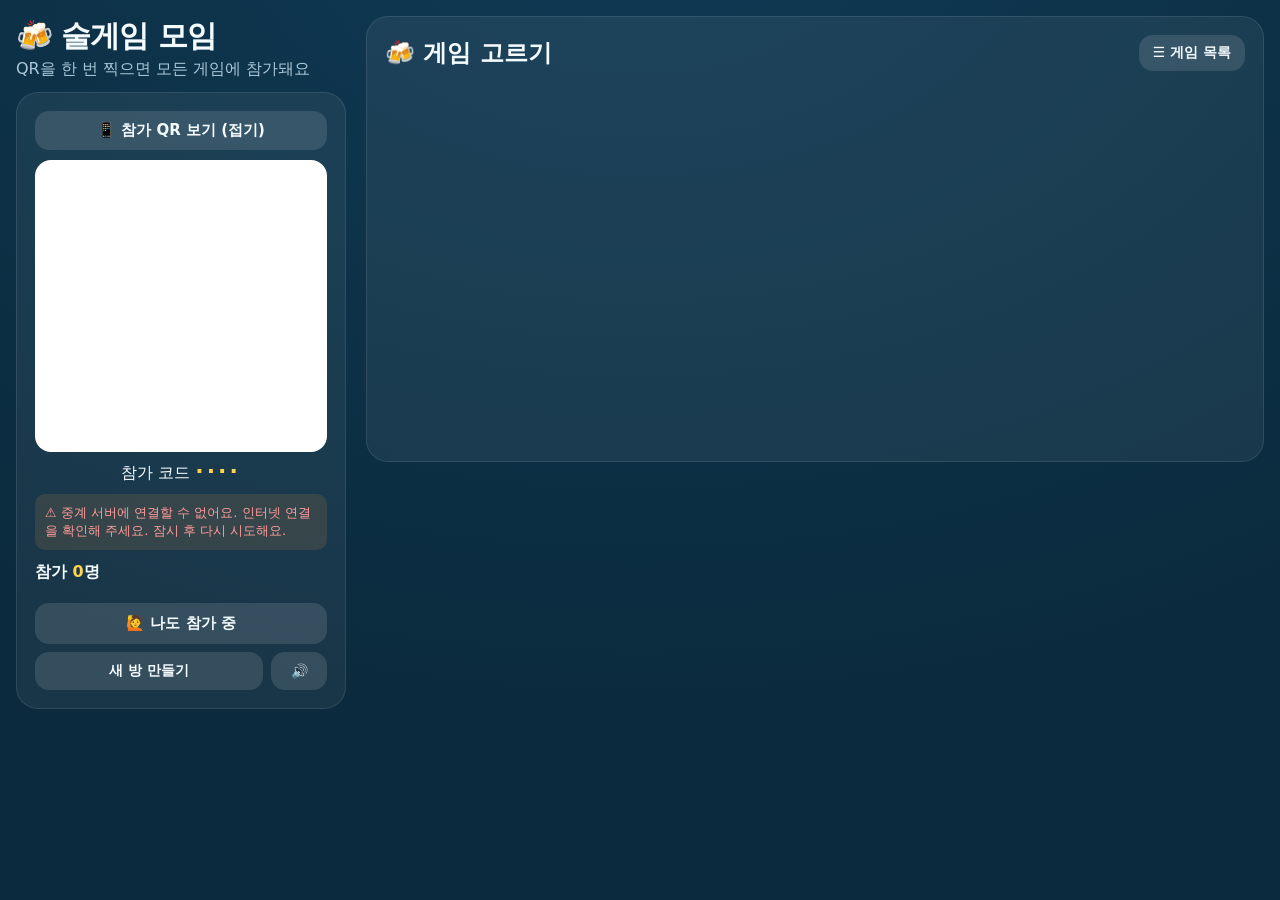
==== commit ca70ff8e: "AdSense 광고 준비: 대기 화면·호스트 사이드바에만, 앱(WebView)·미러에서는 숨김, ads.txt 서빙 Co-Authored-By: Claude Opus 5.5 <no" ====
--- a/index.html
+++ b/index.html
@@ -55,6 +55,7 @@
       <button id="hostjoin" class="btn-sub" style="width:100%;font-size:15px;padding:11px">🙋 나도 참가 중</button>
       <div class="sidebtns"><button id="newroom" class="btn-sub">새 방 만들기</button><button id="mute" class="btn-sub" style="flex:0 0 56px">🔊</button></div>
     </div>
+    <div id="adhost"></div>
   </div>
   <div class="panel">
     <div class="head"><span id="gtitle">🍻 게임 고르기</span><button id="back" class="btn-sub">☰ 게임 목록</button></div>
@@ -77,5 +78,7 @@
 <script src="games/liar.js"></script>
 <script src="games/lowhigh.js"></script>
 <script src="host.js"></script>
+<script src="ads.js"></script>
+<script>ADS.mount(document.getElementById('adhost'), 'host');</script>
 </body>
 </html>
--- a/style.css
+++ b/style.css
@@ -187,3 +187,7 @@
 .lhboard { display: flex; gap: 14px; justify-content: center; margin: 10px 0 16px; }
 .lhcount { padding: 16px 24px; border-radius: 16px; font-size: 22px; font-weight: 800; background: rgba(255,255,255,.08); }
 .lhcount b { font-size: 34px; margin-left: 6px; } .lhcount.lose { background: rgba(255,107,107,.3); outline: 3px solid var(--danger); }
+
+/* 광고 (게임 버튼과 떨어뜨려 둠) */
+.adbox { margin: 24px 0 8px; min-height: 60px; }
+.adbox .adlabel { font-size: 11px; color: var(--muted); text-align: center; margin-bottom: 4px; }
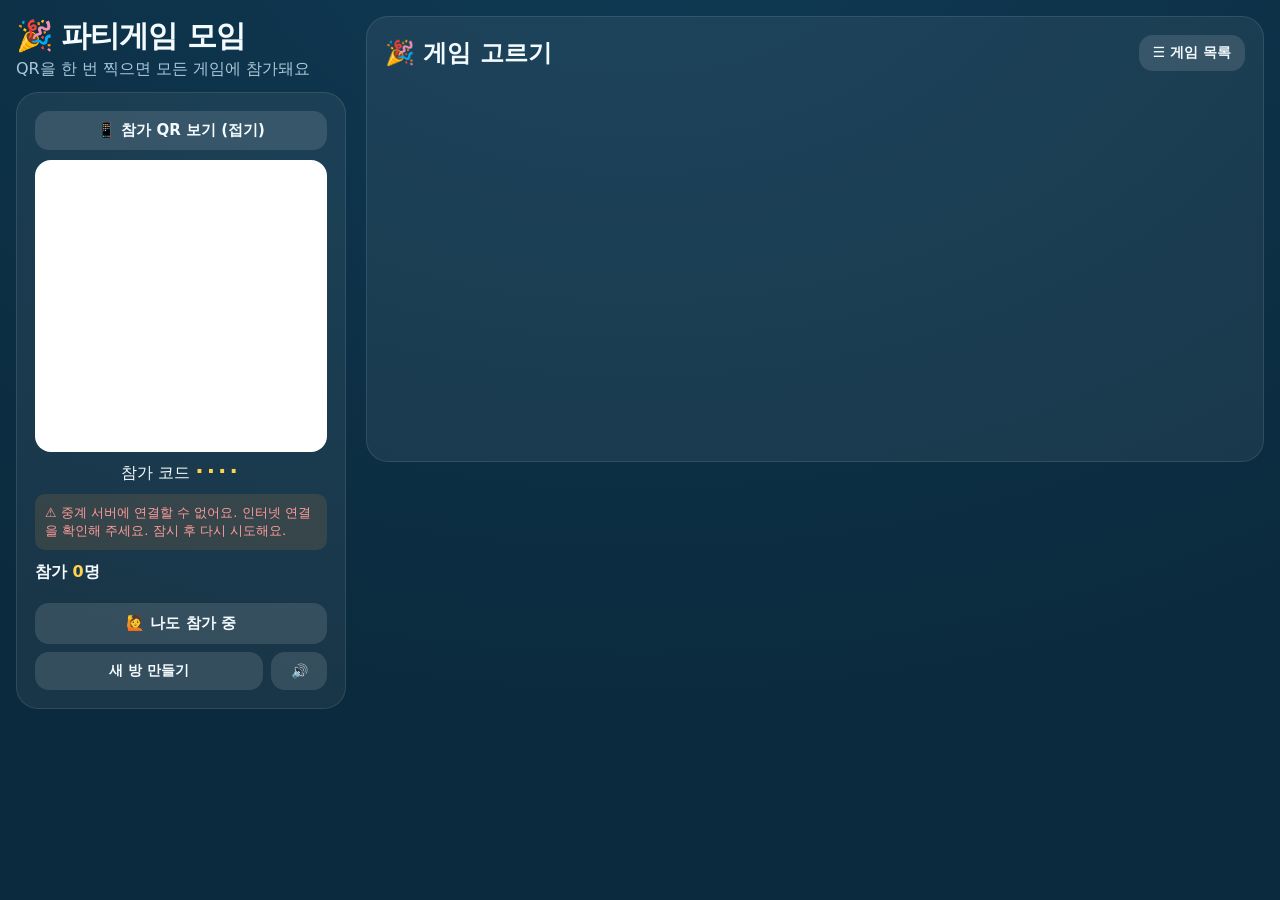
==== commit 99660990: "벌칙 파티게임으로 전환: 술 관련 문구·그림 제거, 앱 v7 - 앱/웹 이름 '파티게임 모임', 술병 돌리기→병 돌리기(병 라벨 '벌칙'), 마셔요→벌칙 - 🍻🍺🍾 이모지 교체, " ====
--- a/index.html
+++ b/index.html
@@ -4,7 +4,7 @@
 <meta charset="utf-8">
 <meta name="viewport" content="width=device-width,initial-scale=1,viewport-fit=cover">
 <meta name="theme-color" content="#0b2a3d">
-<title>술게임 모임</title>
+<title>파티게임 모임</title>
 <link rel="stylesheet" href="style.css">
 <style>
   body { min-height: 100dvh; }
@@ -40,7 +40,7 @@
 <body>
 <div class="wrap">
   <div>
-    <h1>🍻 술게임 모임</h1>
+    <h1>🎉 파티게임 모임</h1>
     <p class="muted" style="margin:0 0 12px">QR을 한 번 찍으면 모든 게임에 참가돼요</p>
     <div class="panel" id="qrwrap">
       <button id="qrtoggle" class="btn-sub">📱 참가 QR 보기</button>
@@ -58,7 +58,7 @@
     <div id="adhost"></div>
   </div>
   <div class="panel">
-    <div class="head"><span id="gtitle">🍻 게임 고르기</span><button id="back" class="btn-sub">☰ 게임 목록</button></div>
+    <div class="head"><span id="gtitle">🎉 게임 고르기</span><button id="back" class="btn-sub">☰ 게임 목록</button></div>
     <div id="controls"></div>
     <div id="stage" class="stage"></div>
     <div id="minewrap" style="display:none"><h3>🙋 내 자리</h3><div id="mine"></div></div>
--- a/style.css
+++ b/style.css
@@ -91,8 +91,8 @@
 @keyframes sit { from { transform: scale(1.08) rotate(-2deg); } to { transform: scale(1.14) rotate(2deg); } }
 .btile.win { transform: scale(1.12); box-shadow: 0 0 0 6px var(--accent), 0 0 50px rgba(255,211,77,.9); } .btile.lose { opacity: .35; }
 
-/* ───── 🍾 술병 ───── */
-.bwheel { position: relative; width: var(--size); height: var(--size); margin: 6px auto; }
+/* ───── 🌀 병 ───── */
+.bwheel { position: relative; width: min(var(--size), 100%); aspect-ratio: 1; margin: 6px auto; }
 .btable { position: absolute; inset: 8%; border-radius: 50%; background: radial-gradient(circle, #6b4a2b, #4a311b 70%, #3a2614); box-shadow: inset 0 0 30px rgba(0,0,0,.5), 0 10px 30px rgba(0,0,0,.4); }
 .bseat { position: absolute; transform: translate(-50%,-50%); width: 15%; aspect-ratio: 1; border-radius: 50%; background: var(--c); color: #fff; font-weight: 900; font-size: clamp(14px, calc(var(--size) / 18), 34px);
   display: flex; flex-direction: column; align-items: center; justify-content: center; border: 3px solid rgba(255,255,255,.7); transition: transform .3s; line-height: 1; }
@@ -122,7 +122,7 @@
 .kwait { font-size: 30vmin; animation: spin 1s linear infinite; } @keyframes spin { to { transform: rotate(360deg); } }
 
 /* ───── 🐊 악어 / 🏴‍☠️ 해적 ───── */
-.tboard { margin: 10px auto 18px; max-width: 560px; }
+.tboard { margin: 10px auto 18px; max-width: 560px; width: 100%; box-sizing: border-box; align-self: stretch; }
 .tboard.myturn { filter: drop-shadow(0 0 18px rgba(255,211,77,.6)); }
 .croc { display: flex; flex-direction: column; align-items: center; }
 .cjaw { width: 100%; background: #3d9a4a; padding: 14px 18px; position: relative; }
@@ -189,5 +189,23 @@
 .lhcount b { font-size: 34px; margin-left: 6px; } .lhcount.lose { background: rgba(255,107,107,.3); outline: 3px solid var(--danger); }
 
 /* 광고 (게임 버튼과 떨어뜨려 둠) */
-.adbox { margin: 24px 0 8px; min-height: 60px; }
+.adbox { margin: 16px auto 8px; text-align: center; max-height: 124px; overflow: hidden; }
 .adbox .adlabel { font-size: 11px; color: var(--muted); text-align: center; margin-bottom: 4px; }
+
+/* 호스트 화면: 물방개 게임에서는 '내 자리' 큰 통을 위에, 전체 통 목록은 아래에 */
+.panel:has(> .stage.g-beetle) { display: flex; flex-direction: column; }
+.panel:has(> .stage.g-beetle) > .head { order: 0; }
+.panel:has(> .stage.g-beetle) > #controls { order: 1; }
+.panel:has(> .stage.g-beetle) > #minewrap { order: 2; margin: 0 0 16px; }
+.panel:has(> .stage.g-beetle) > .stage { order: 3; min-height: 0; }
+#mine .btub { min-height: 46vh; }
+.btile .bb svg { width: 72%; height: auto; }
+
+/* 숫자 카드 2장 모드 */
+.chand { display: flex; gap: 6px; justify-content: center; }
+.chand .pcard + .pcard { margin-left: -10px; }
+.cmine .chand { gap: 10px; } .cmine .chand .pcard + .pcard { margin-left: 0; }
+.csum { font-size: 15px; color: var(--accent); }
+.cmine .chand:has(.pcard + .pcard) .pcard.big { width: min(42vw, 200px); height: min(60vw, 285px); }
+.cmine .chand:has(.pcard + .pcard) .pcard.big .mid { font-size: 80px; }
+.cmine .chand:has(.pcard + .pcard) .pcard.big .c { font-size: 26px; }
